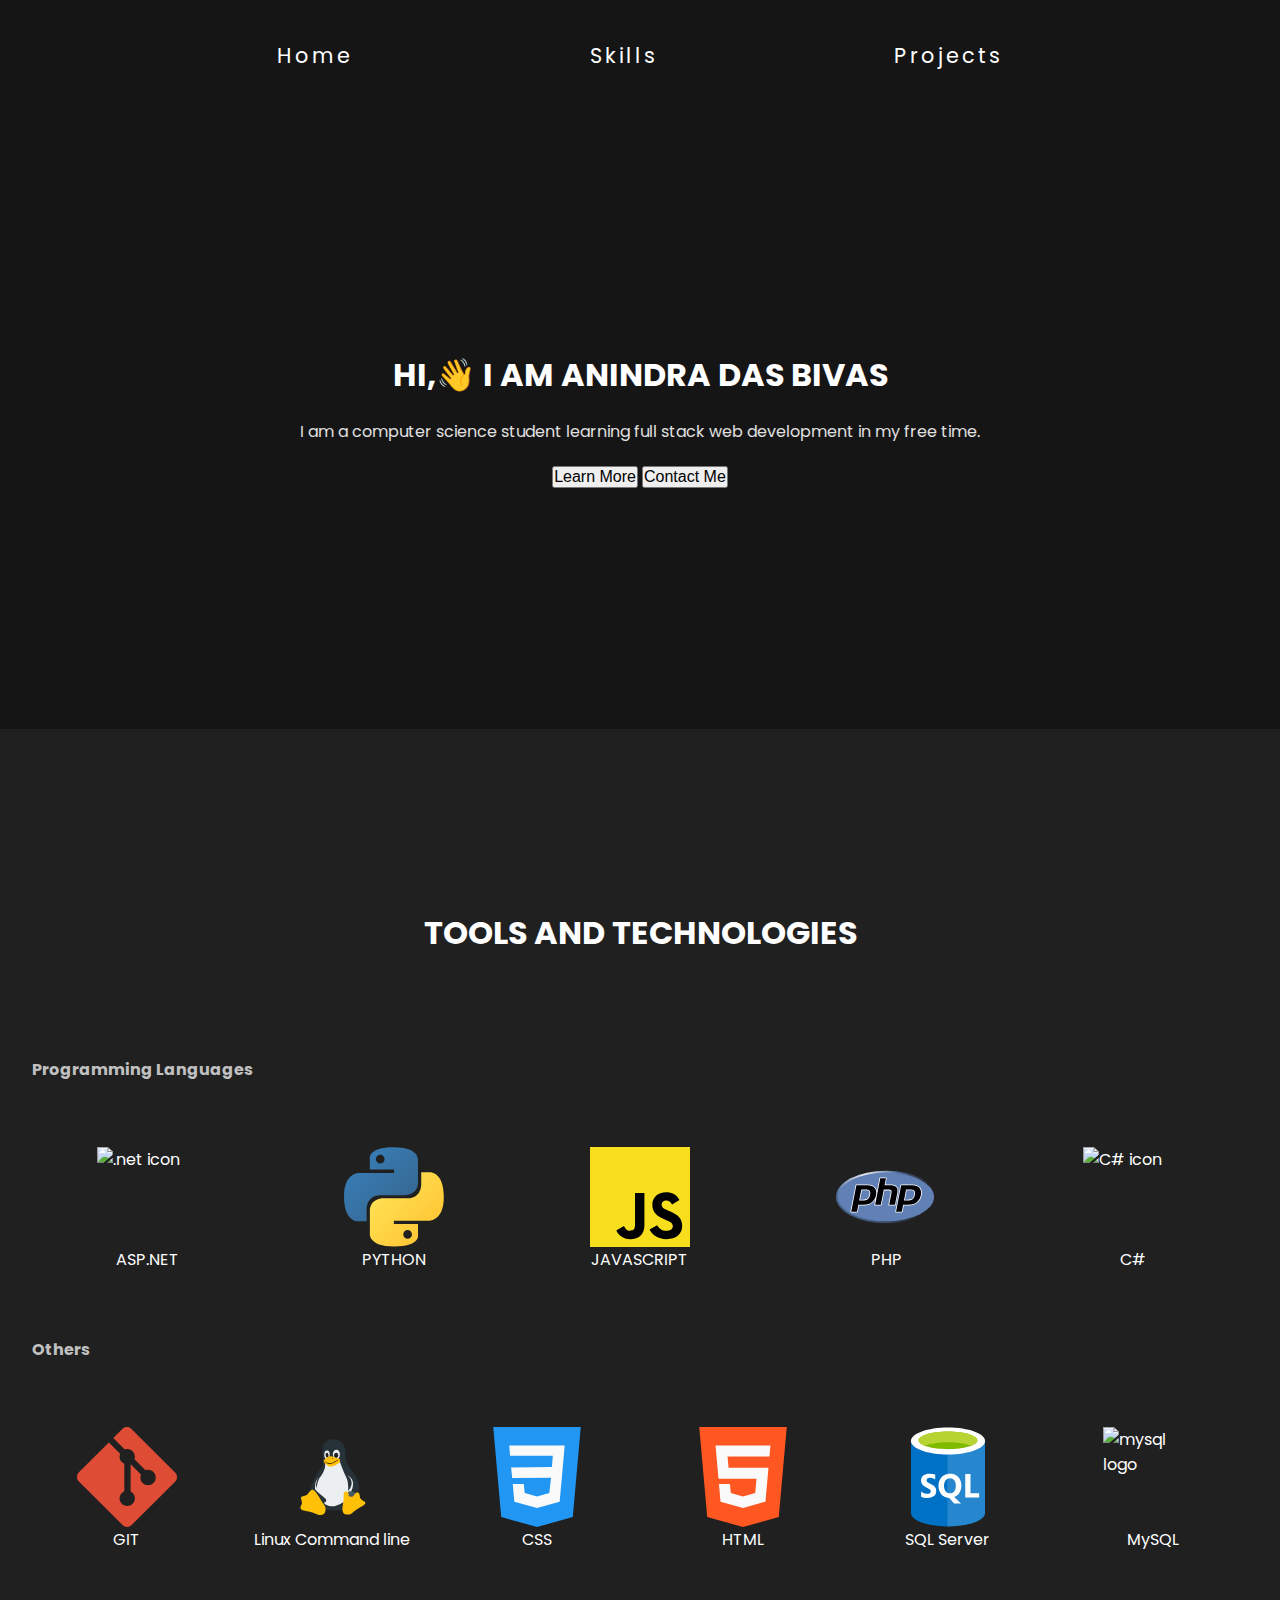
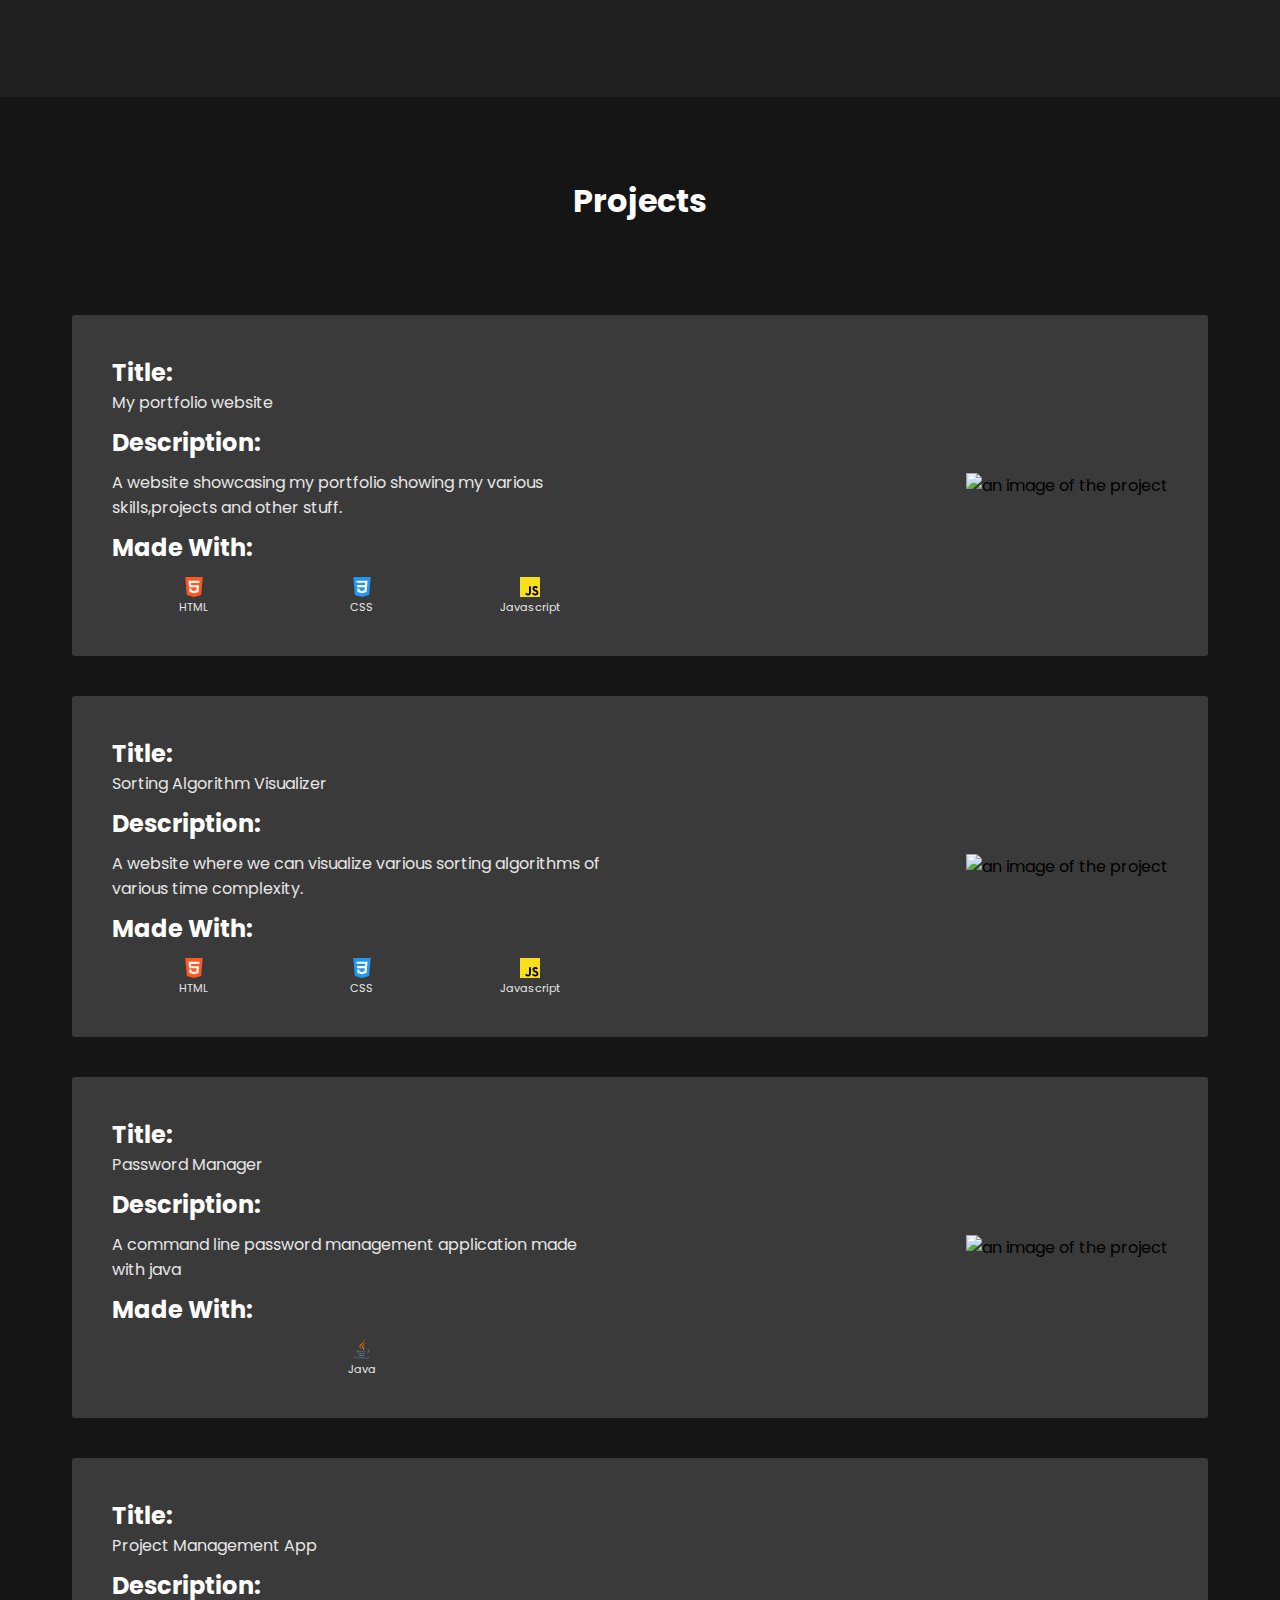
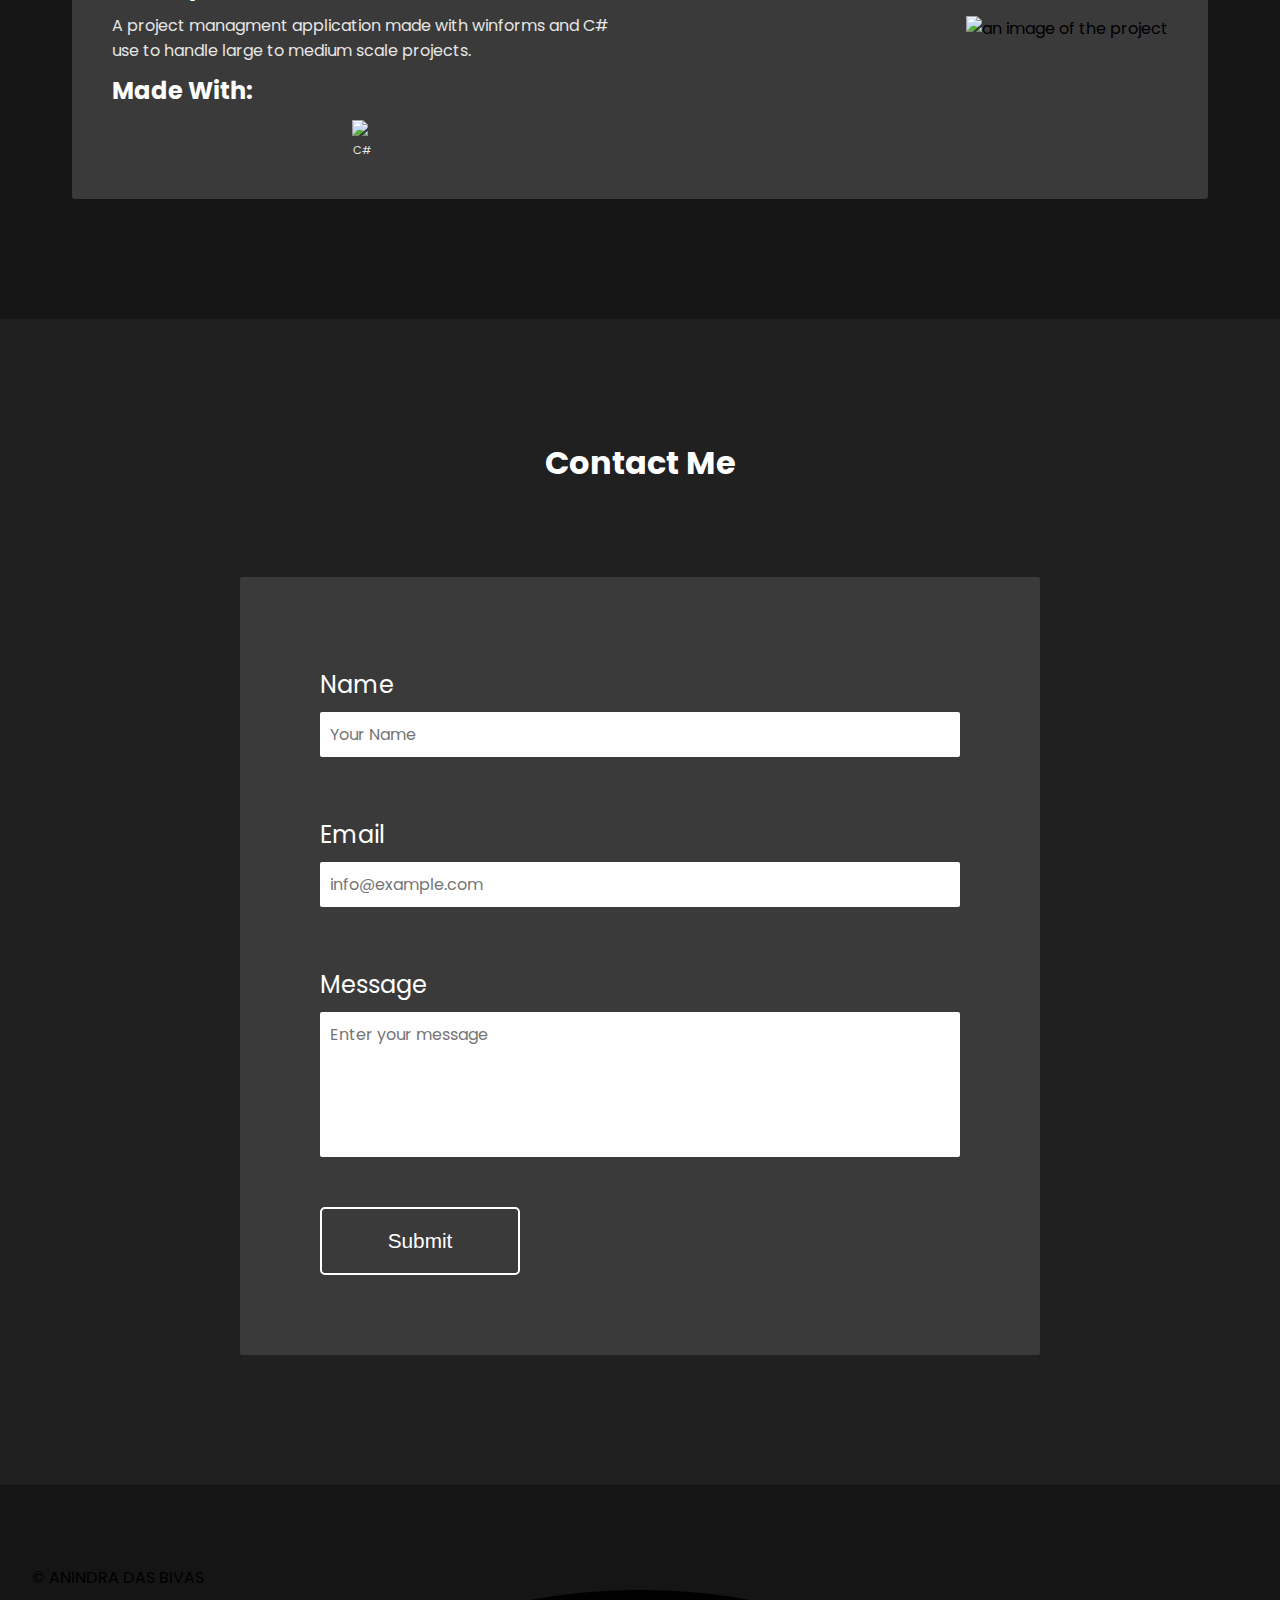
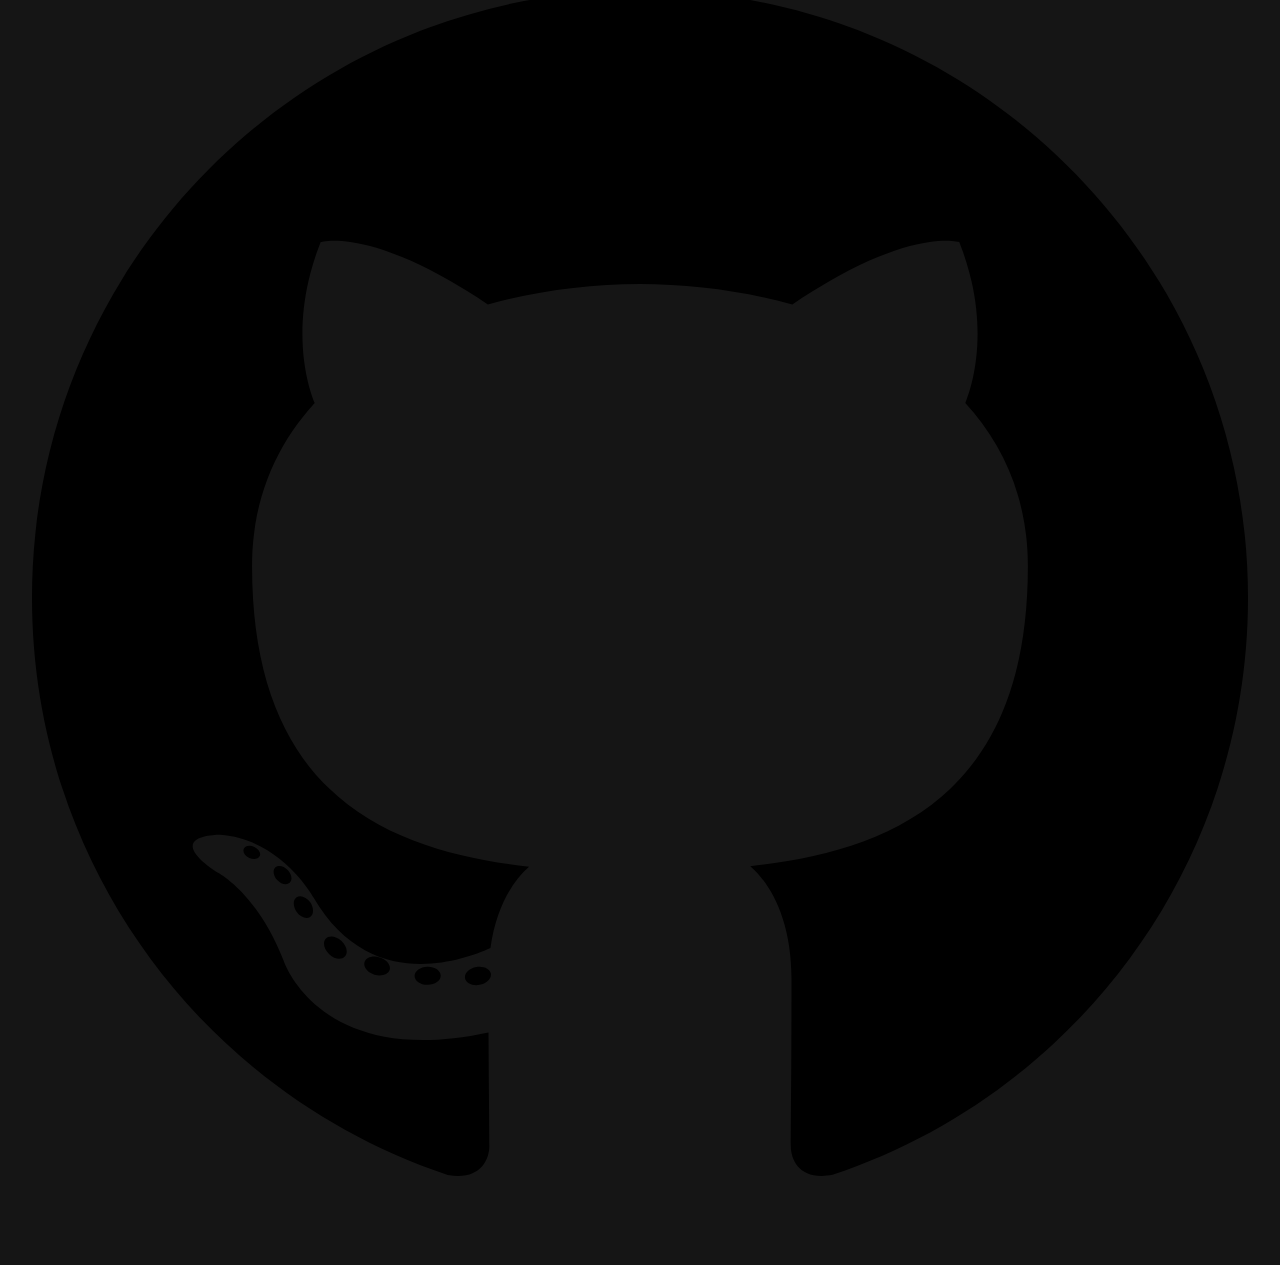
==== index.html @ 38ad8a86 "added new skills" ====
<!DOCTYPE html>
<html lang="en">
  <head>
    <meta charset="UTF-8" />
    <meta http-equiv="X-UA-Compatible" content="IE=edge" />
    <meta name="viewport" content="width=device-width, initial-scale=1.0" />
    <title>Anindra Das Bivas</title>
    <link rel="icon" href="icons/favicon.ico" />
    <link rel="stylesheet" href="styles/styles.css" />
    <link rel="stylesheet" href="styles/skills-styling.css" />
    <link rel="stylesheet" href="styles/project-styling.css" />
    <link rel="stylesheet" href="styles/responsive-nav-design.css" />
    <link rel="stylesheet" href="styles/home-styling.css" />
    <link rel="stylesheet" href="styles/contacts-styling.css" />
    <link rel="stylesheet" href="styles/copyright-styling.css" />
    <link
      rel="stylesheet"
      href="https://cdnjs.cloudflare.com/ajax/libs/font-awesome/5.15.3/css/all.min.css"
      integrity="sha512-iBBXm8fW90+nuLcSKlbmrPcLa0OT92xO1BIsZ+ywDWZCvqsWgccV3gFoRBv0z+8dLJgyAHIhR35VZc2oM/gI1w=="
      crossorigin="anonymous"
    />
  </head>
  <body>
    <div class="navbar">
      <div class="burger">
        <div class="bar"></div>
        <div class="bar"></div>
        <div class="bar"></div>
      </div>
      <nav>
        <ul class="nav-links">
          <li><a class="item" id="home-nav">Home</a></li>
          <li><a class="item" id="skills-nav">Skills</a></li>
          <li><a class="item" id="projects-nav">Projects</a></li>

          <div class="cross-btn">
            <svg
              version="1.1"
              id="cross-11"
              xmlns="http://www.w3.org/2000/svg"
              width="11px"
              height="11px"
              viewBox="0 0 11 11"
            >
              <path
                d="M2.2,1.19l3.3,3.3L8.8,1.2C8.9314,1.0663,9.1127,0.9938,9.3,1C9.6761,1.0243,9.9757,1.3239,10,1.7&#xA;&#x9;c0.0018,0.1806-0.0705,0.3541-0.2,0.48L6.49,5.5L9.8,8.82C9.9295,8.9459,10.0018,9.1194,10,9.3C9.9757,9.6761,9.6761,9.9757,9.3,10&#xA;&#x9;c-0.1873,0.0062-0.3686-0.0663-0.5-0.2L5.5,6.51L2.21,9.8c-0.1314,0.1337-0.3127,0.2062-0.5,0.2C1.3265,9.98,1.02,9.6735,1,9.29&#xA;&#x9;C0.9982,9.1094,1.0705,8.9359,1.2,8.81L4.51,5.5L1.19,2.18C1.0641,2.0524,0.9955,1.8792,1,1.7C1.0243,1.3239,1.3239,1.0243,1.7,1&#xA;&#x9;C1.8858,0.9912,2.0669,1.06,2.2,1.19z"
              />
            </svg>
          </div>
        </ul>
      </nav>
    </div>
    <section class="home" id="home-section">
      <div class="container">
        <h2 class="title">HI,👋 I AM ANINDRA DAS BIVAS</h2>
        <p class="description">
          I am a computer science student learning full stack web development in
          my free time.
        </p>
        <div class="btn-container">
          <button type="button" class="learn-more">Learn More</button>
          <button type="button" class="contact-me">Contact Me</button>
        </div>
      </div>
    </section>
    <section class="skills" id="skills-section">
      <h1>Tools and technologies</h1>
      <h3>Programming Languages</h3>
      <div class="prog-lang-container">
        <a
          href="https://docs.microsoft.com/en-us/aspnet/core/?view=aspnetcore-6.0"
          target="_blank"
          class=".net"
        >
          <img
            src="https://seeklogo.com/images/M/microsoft-net-framework-logo-B9BA1A3DA1-seeklogo.com.png"
            alt=".net icon"
          />
          <p>ASP.NET</p>
        </a>
        <a href="https://www.python.org" target="_blank" class="python">
          <img src="icons/python.svg" alt="python icon" />
          <p>PYTHON</p>
        </a>
        <a href="https://www.javascript.com" target="_blank" class="javascript">
          <img src="icons/javascript.svg" alt="javascript icon" />
          <p>JAVASCRIPT</p>
        </a>
        <a href="https://www.php.net/manual/en/" target="_blank" class="PHP">
          <img src="icons/php.svg" alt="php icon" />
          <p>PHP</p>
        </a>
        <a
          href="https://docs.microsoft.com/en-us/dotnet/csharp/"
          target="_blank"
          class="C#"
        >
          <img src="icons/C-Sharp.svg" alt="C# icon" />
          <p>C#</p>
        </a>
      </div>
      <h3>Others</h3>
      <div class="others-container">
        <a href="https://git-scm.com" target="_blank" class="git">
          <img src="icons/git.svg" alt="git icon" />
          <p>GIT</p>
        </a>
        <a href="https://www.linux.org" target="_blank" class="linux">
          <img src="icons/linux.svg" alt="linux icon" />
          <p>Linux Command line</p>
        </a>
        <a
          href="https://developer.mozilla.org/en-US/docs/Web/CSS"
          target="_blank"
          class="css"
        >
          <img src="icons/css.svg" alt="css icon" />
          <p>CSS</p>
        </a>
        <a
          href="https://developer.mozilla.org/en-US/docs/Learn/Getting_started_with_the_web/HTML_basics"
          target="_blank"
          class="html"
        >
          <img src="icons/html.svg" alt="html icon" />
          <p>HTML</p>
        </a>
        <a href="http://www.microsoft.com/en-us/sql-server/sql-server-2016">
          <img src="icons/sql-database-generic.svg" alt="html icon" />
          <p>SQL Server</p>
        </a>
        <a href="https://www.mysql.com" target="_blank">
          <img
            src="https://seeklogo.com/images/M/MySQL-logo-F6FF285A58-seeklogo.com.png"
            alt="mysql logo"
          />
          <p>MySQL</p>
        </a>
      </div>
    </section>

    <section class="projects" id="projects-section">
      <h1 class="title">Projects</h1>
      <div class="project-container" id="web-portfolio">
        <div class="description-col">
          <div class="title">
            <p>Title:</p>
            <a href="#">My portfolio website </a>
          </div>
          <div class="description">
            <p class="heading">Description:</p>
            <p>
              A website showcasing my portfolio showing my various
              skills,projects and other stuff.
            </p>
          </div>
          <div class="made-with">
            <p class="heading">Made With:</p>
            <div class="items-container">
              <div class="item">
                <img src="icons/html.svg" alt="html icon" />

                <p>HTML</p>
              </div>
              <div class="item">
                <img src="icons/css.svg" alt="css icon" />

                <p>CSS</p>
              </div>
              <div class="item">
                <img src="icons/javascript.svg" alt="javascript icon" />

                <p>Javascript</p>
              </div>
            </div>
          </div>
        </div>
        <div class="img-col">
          <img
            src="images/portfolio-website-home.jpg"
            alt="an image of the project"
          />
        </div>
      </div>
      <div class="project-container" id="sorting-algo-visualizer">
        <div class="description-col">
          <div class="title">
            <p>Title:</p>
            <a href="#">Sorting Algorithm Visualizer </a>
          </div>
          <div class="description">
            <p class="heading">Description:</p>
            <p>
              A website where we can visualize various sorting algorithms of
              various time complexity.
            </p>
          </div>
          <div class="made-with">
            <p class="heading">Made With:</p>
            <div class="items-container">
              <div class="item">
                <img src="icons/html.svg" alt="html icon" />

                <p>HTML</p>
              </div>
              <div class="item">
                <img src="icons/css.svg" alt="css icon" />

                <p>CSS</p>
              </div>
              <div class="item">
                <img src="icons/javascript.svg" alt="javascript icon" />

                <p>Javascript</p>
              </div>
            </div>
          </div>
        </div>
        <div class="img-col">
          <img
            src="images/sorting-visualizer.jpg"
            alt="an image of the project"
          />
        </div>
      </div>
      <div class="project-container" id="Password-Manager">
        <div class="description-col">
          <div class="title">
            <p>Title:</p>
            <a href="#">Password Manager </a>
          </div>
          <div class="description">
            <p class="heading">Description:</p>
            <p>A command line password management application made with java</p>
          </div>
          <div class="made-with">
            <p class="heading">Made With:</p>
            <div class="items-container">
              <div class="item">
                <img src="icons/java.svg" alt="java icon" />
                <p>Java</p>
              </div>
            </div>
          </div>
        </div>
        <div class="img-col">
          <img
            src="images/password-managers-img.jpg"
            alt="an image of the project"
          />
        </div>
      </div>
      <div class="project-container" id="Project-Management-App">
        <div class="description-col">
          <div class="title">
            <p>Title:</p>
            <a href="#">Project Management App </a>
          </div>
          <div class="description">
            <p class="heading">Description:</p>
            <p>
              A project managment application made with winforms and C# use to
              handle large to medium scale projects.
            </p>
          </div>
          <div class="made-with">
            <p class="heading">Made With:</p>
            <div class="items-container">
              <div class="item">
                <img src="icons/C-Sharp.svg" alt="C# icon" />
                <p>C#</p>
              </div>
            </div>
          </div>
        </div>
        <div class="img-col">
          <img
            src="images/project-management-app.jpg"
            alt="an image of the project"
          />
        </div>
      </div>
    </section>
    <section class="contacts" id="contacts-section">
      <h1 class="title">Contact Me</h1>
      <div class="form-container">
        <form>
          <div class="name-container">
            <label for="name">Name</label>
            <input
              type="text"
              id="user-name"
              name="name"
              placeholder="Your Name"
            />
            <small class="err-text"></small>
          </div>
          <input
            type="hidden"
            name="_next"
            value="https://anindra123.github.io/portfolio/pages/thankyou.html"
          />
          <div class="email-container">
            <label for="email">Email</label>
            <input
              type="text"
              id="user-email"
              name="email"
              placeholder="info@example.com"
            />
            <small class="err-text"></small>
          </div>
          <div class="message-container">
            <label for="message">Message</label>
            <textarea
              rows="5"
              id="message-box"
              name="message"
              placeholder="Enter your message"
            ></textarea>
            <small class="err-text"></small>
          </div>
          <div>
            <button class="submit-button" type="submit">Submit</button>
          </div>
        </form>
      </div>
    </section>
    <section class="copyright">
      <div class="container">
        <p>&#169; ANINDRA DAS BIVAS</p>
        <a href="https://github.com/Anindra123">
          <svg
            viewBox="0 0 256 250"
            version="1.1"
            xmlns="http://www.w3.org/2000/svg"
            xmlns:xlink="http://www.w3.org/1999/xlink"
            preserveAspectRatio="xMidYMid"
          >
            <g>
              <path
                d="M128.00106,0 C57.3172926,0 0,57.3066942 0,128.00106 C0,184.555281 36.6761997,232.535542 87.534937,249.460899 C93.9320223,250.645779 96.280588,246.684165 96.280588,243.303333 C96.280588,240.251045 96.1618878,230.167899 96.106777,219.472176 C60.4967585,227.215235 52.9826207,204.369712 52.9826207,204.369712 C47.1599584,189.574598 38.770408,185.640538 38.770408,185.640538 C27.1568785,177.696113 39.6458206,177.859325 39.6458206,177.859325 C52.4993419,178.762293 59.267365,191.04987 59.267365,191.04987 C70.6837675,210.618423 89.2115753,204.961093 96.5158685,201.690482 C97.6647155,193.417512 100.981959,187.77078 104.642583,184.574357 C76.211799,181.33766 46.324819,170.362144 46.324819,121.315702 C46.324819,107.340889 51.3250588,95.9223682 59.5132437,86.9583937 C58.1842268,83.7344152 53.8029229,70.715562 60.7532354,53.0843636 C60.7532354,53.0843636 71.5019501,49.6441813 95.9626412,66.2049595 C106.172967,63.368876 117.123047,61.9465949 128.00106,61.8978432 C138.879073,61.9465949 149.837632,63.368876 160.067033,66.2049595 C184.49805,49.6441813 195.231926,53.0843636 195.231926,53.0843636 C202.199197,70.715562 197.815773,83.7344152 196.486756,86.9583937 C204.694018,95.9223682 209.660343,107.340889 209.660343,121.315702 C209.660343,170.478725 179.716133,181.303747 151.213281,184.472614 C155.80443,188.444828 159.895342,196.234518 159.895342,208.176593 C159.895342,225.303317 159.746968,239.087361 159.746968,243.303333 C159.746968,246.709601 162.05102,250.70089 168.53925,249.443941 C219.370432,232.499507 256,184.536204 256,128.00106 C256,57.3066942 198.691187,0 128.00106,0 Z M47.9405593,182.340212 C47.6586465,182.976105 46.6581745,183.166873 45.7467277,182.730227 C44.8183235,182.312656 44.2968914,181.445722 44.5978808,180.80771 C44.8734344,180.152739 45.876026,179.97045 46.8023103,180.409216 C47.7328342,180.826786 48.2627451,181.702199 47.9405593,182.340212 Z M54.2367892,187.958254 C53.6263318,188.524199 52.4329723,188.261363 51.6232682,187.366874 C50.7860088,186.474504 50.6291553,185.281144 51.2480912,184.70672 C51.8776254,184.140775 53.0349512,184.405731 53.8743302,185.298101 C54.7115892,186.201069 54.8748019,187.38595 54.2367892,187.958254 Z M58.5562413,195.146347 C57.7719732,195.691096 56.4895886,195.180261 55.6968417,194.042013 C54.9125733,192.903764 54.9125733,191.538713 55.713799,190.991845 C56.5086651,190.444977 57.7719732,190.936735 58.5753181,192.066505 C59.3574669,193.22383 59.3574669,194.58888 58.5562413,195.146347 Z M65.8613592,203.471174 C65.1597571,204.244846 63.6654083,204.03712 62.5716717,202.981538 C61.4524999,201.94927 61.1409122,200.484596 61.8446341,199.710926 C62.5547146,198.935137 64.0575422,199.15346 65.1597571,200.200564 C66.2704506,201.230712 66.6095936,202.705984 65.8613592,203.471174 Z M75.3025151,206.281542 C74.9930474,207.284134 73.553809,207.739857 72.1039724,207.313809 C70.6562556,206.875043 69.7087748,205.700761 70.0012857,204.687571 C70.302275,203.678621 71.7478721,203.20382 73.2083069,203.659543 C74.6539041,204.09619 75.6035048,205.261994 75.3025151,206.281542 Z M86.046947,207.473627 C86.0829806,208.529209 84.8535871,209.404622 83.3316829,209.4237 C81.8013,209.457614 80.563428,208.603398 80.5464708,207.564772 C80.5464708,206.498591 81.7483088,205.631657 83.2786917,205.606221 C84.8005962,205.576546 86.046947,206.424403 86.046947,207.473627 Z M96.6021471,207.069023 C96.7844366,208.099171 95.7267341,209.156872 94.215428,209.438785 C92.7295577,209.710099 91.3539086,209.074206 91.1652603,208.052538 C90.9808515,206.996955 92.0576306,205.939253 93.5413813,205.66582 C95.054807,205.402984 96.4092596,206.021919 96.6021471,207.069023 Z"
              ></path>
            </g>
          </svg>
        </a>
      </div>
    </section>
    <script src="script/navigation.js"></script>
    <script src="script/button.js"></script>
    <script src="script/contact.js"></script>
    <script src="script/project.js"></script>
  </body>
</html>
---- styles/styles.css ----
@import url("https://fonts.googleapis.com/css2?family=Poppins:wght@400;700&display=swap");
* {
  box-sizing: border-box;
  margin: 0;
  padding: 0;
  font-size: 16px;
}
html,
body {
  max-width: 100%;
  overflow-x: hidden;
}
body {
  font-family: "Poppins", sans-serif;
  background-color: #151515;
  position: relative;
}
html {
  scroll-behavior: smooth;
}

ul {
  list-style-type: none;
}

section {
  padding: 5em 2em;
}
---- styles/skills-styling.css ----
.skills {
  background-color: #202020;
}
.skills h1 {
  font-size: 2rem;
  text-transform: uppercase;
  color: white;
  margin: 50px;
  padding: 50px;
  text-align: center;
}

.skills h3 {
  font-size: 1rem;
  color: rgb(192, 192, 192);
  margin-bottom: 50px;
}

.prog-lang-container,
.others-container {
  display: grid;
  gap: 1em;
  grid-template-columns: repeat(auto-fit, minmax(80px, 1fr));
  padding-bottom: 50px;
}

.prog-lang-container a {
  display: flex;
  flex-direction: column;
  align-items: center;
  padding: 15px;
  transition: all 0.3s ease-in-out;
  text-decoration: none;
  color: white;
}

.prog-lang-container a img {
  width: 100px;
  height: 100px;
}

.others-container a {
  display: flex;
  flex-direction: column;
  align-items: center;
  padding: 15px;
  transition: 0.3s;
  text-decoration: none;
  color: white;
}

.others-container a img {
  width: 100px;
  height: 100px;
}

@media screen and (min-width: 600px) {
  .prog-lang-container a:hover {
    background-color: #3a3a3a;
    filter: drop-shadow(5px 5px 2px black);
  }

  .others-container a:hover {
    background-color: #3a3a3a;

    filter: drop-shadow(5px 5px 2px black);
  }
}

@media screen and (max-width: 700px) {
  .prog-lang-container a img {
    width: 30px;
    height: 30px;
  }

  .others-container a img {
    width: 30px;
    height: 30px;
  }
  .prog-lang-container a p {
    font-size: 0.7rem;
  }
  .others-container a p {
    font-size: 0.7rem;
  }
  .prog-lang-container a {
    background-color: #000000;
    border-radius: 0.5em;
  }
  .others-container a {
    background-color: #000000;
    border-radius: 0.5em;
  }
  .prog-lang-container a:active {
    background-color: #3a3a3a;
  }

  .others-container a:active {
    background-color: #3a3a3a;
  }
}
---- styles/project-styling.css ----
.projects h1 {
  color: white;
  font-size: 2rem;
  padding: 0 0 50px 0;
  text-align: center;
}
.project-container {
  background-color: #3a3a3a;
  border-radius: 0.2em;
  transition: all 0.3s ease;
  display: flex;
  align-items: center;
  justify-content: space-between;
  padding: 40px;
  margin: 40px;
  cursor: pointer;
}
.project-container:active {
  background-color: #202020;
}

.project-container img {
  width: 500px;
  max-width: 800px;
  height: auto;
  transition: transform 0.3s ease;
}

.project-container .description-col .title p {
  font-weight: bold;
  color: white;
  font-size: 1.5rem;
}

.project-container .description-col .title a {
  color: rgb(230, 230, 230);
  text-decoration: none;
  font-size: 1rem;
}
.project-container .description-col .description .heading {
  font-weight: bold;
  color: white;
  font-size: 1.5rem;
  padding: 10px 0px 10px 0px;
}

.project-container .description-col .description p {
  color: rgb(230, 230, 230);
  font-size: 1rem;
  max-width: 500px;
}
.project-container .made-with .heading {
  font-weight: bold;
  color: white;
  font-size: 1.5rem;
  padding: 10px 0px 10px 0px;
}
.project-container .made-with .items-container {
  display: grid;
  gap: 5px;
  grid-template-columns: repeat(auto-fit, minmax(80px, 1fr));
}
.project-container .made-with .items-container .item {
  display: flex;
  flex-direction: column;
  align-items: center;
}
.project-container .made-with .items-container img {
  width: 20px;
  height: 20px;
  margin: 2px;
}
.project-container .made-with .items-container p {
  color: rgb(230, 230, 230);
  font-size: 0.7rem;
}
.project-container:hover {
  filter: drop-shadow(0px 0px 10px black);
}
.project-container:hover img {
  transform: scale(1.1);
}
@media screen and (max-width: 900px) and (min-width: 700px) {
  .project-container {
    margin: 20px 0px;
    display: flex;
    flex-direction: column-reverse;
    align-items: center;
  }
  .description-col {
    width: 100%;
    margin: 20px;
    padding: 20px;
  }
}

@media screen and (max-width: 700px) {
  .project-container {
    margin: 20px 0px;
    display: flex;
    flex-direction: column-reverse;
    align-items: flex-start;
  }
  .project-container:active {
    background-color: #202020;
  }
  .project-container .img-col {
    align-self: center;
  }
  .project-container img {
    width: 300px;
  }
  .project-container:hover img {
    transform: scale(1.1);
  }

  .project-container .description-col .title p {
    font-size: 1rem;
    padding: 5px 0px 5px 0px;
  }

  .project-container .description-col .title a {
    font-size: 0.8rem;
  }
  .project-container .description-col .description .heading {
    padding: 5px 0px 5px 0px;
    font-size: 1rem;
  }
  .project-container .made-with .heading {
    font-size: 1rem;
    padding: 5px 0px 5px 0px;
  }

  .project-container .description-col .description p {
    font-size: 0.8rem;
  }
  .project-container .made-with .items-container {
    grid-template-columns: repeat(3, 1fr);
  }
}
@media (max-width: 455px) {
  .project-container img {
    width: 200px;
  }
}
---- styles/responsive-nav-design.css ----
.navbar {
  padding: 20px;
  margin: 20px;
  text-align: center;
}

.nav-links {
  display: flex;
  justify-content: space-evenly;
  align-items: center;
}
.nav-links li a {
  text-decoration: none;
  color: white;
  font-size: 1.3rem;
  letter-spacing: 3px;
  display: block;
  cursor: pointer;
}

.nav-links li .item {
  position: relative;
}

.nav-links li .item:before {
  content: "";
  position: absolute;
  width: 100%;
  height: 2px;
  bottom: 0;
  left: 0;
  background-color: #fff;
  visibility: hidden;
  transform: scaleX(0);
  transition: all 0.3s ease-in-out;
}
.cross-btn {
  display: none;
}

.burger {
  position: absolute;
  right: 30px;
  top: 40px;
  display: none;
  cursor: pointer;
}
.burger .bar {
  background-color: white;
  width: 25px;
  height: 3px;
  margin: 5px;
}

@media (min-width: 700px) {
  .nav-links li .item:hover:before {
    visibility: visible;
    transform: scaleX(1);
  }
}

@media (max-width: 700px) {
  .burger {
    display: block;
  }
  .nav-links {
    display: flex;
    flex-direction: column;
    background-color: rgb(26, 26, 26);
    position: absolute;
    right: 0px;
    top: 0px;
    height: 100vh;
    width: 50%;
    transform: translateX(100%);
    transition: transform 0.3s ease-in-out;
  }
  .cross-btn {
    display: block;
    position: absolute;
    cursor: pointer;
    top: 20px;
    left: 20px;
  }
  .cross-btn svg {
    width: 20px;
    height: 20px;
    fill: #dadada;
  }
  .cross-btn:active svg {
    fill: #fff;
  }
  .nav-links li a:active {
    text-decoration: underline;
  }
}
.nav-active {
  transform: translateX(0%);
}
---- styles/home-styling.css ----
.home .container {
  text-align: center;
  margin: 80px;
  padding: 80px;
}
.home .container .title {
  color: white;
  font-size: 2rem;
}
.home .container .description {
  color: rgb(224, 224, 224);
  text-align: center;
  font-size: 1rem;
  margin: 10px;
  padding: 10px;
}
@media screen and (max-width: 700px) {
  .home .container {
    padding: 20px;
    margin: 40px;
  }
}
---- styles/contacts-styling.css ----
.contacts {
  background-color: #202020;
  display: flex;
  flex-direction: column;
  align-items: center;
}

.contacts .title {
  font-size: 2rem;
  color: white;
  padding: 20px;
  margin: 20px;
}

.contacts .form-container {
  background-color: #3a3a3a;
  width: 800px;
  padding: 30px;
  margin: 50px;
  border-radius: 2px;
}

.contacts .form-container div {
  display: flex;
  flex-direction: column;
  margin: 50px;
  position: relative;
}

.contacts .form-container label {
  font-size: 1.5rem;
  margin: 10px 0px 10px 0px;
  color: #fff;
}

.contacts .form-container input {
  padding: 10px;
  width: 100%;
  border: none;
  border-radius: 2px;
  outline: none;

  font-family: "Poppins", sans-serif;
}
.check-box::after {
  display: inline-block;
  font-style: normal;
  font-variant: normal;
  text-rendering: auto;
  -webkit-font-smoothing: antialiased;
  font-family: "Font Awesome 5 Free";
  font-weight: 900;
  content: "\f058";
  position: absolute;
  bottom: 15px;
  right: 10px;
  color: rgb(25, 151, 109);
  visibility: visible;
}
.exclamation::after {
  display: inline-block;
  font-style: normal;
  font-variant: normal;
  text-rendering: auto;
  -webkit-font-smoothing: antialiased;
  font-family: "Font Awesome 5 Free";
  font-weight: 900;
  content: "\f06a";
  position: absolute;
  bottom: 40px;
  right: 10px;
  color: #ff3333;
  visibility: visible;
}

.contacts .form-container .err-text {
  color: #ff3333;
}

.contacts .form-container textarea {
  resize: none;
  padding: 10px;
  width: 100%;
  outline: none;
  border: none;
  border-radius: 2px;

  font-family: "Poppins", sans-serif;
}
.contacts .form-container button {
  width: 200px;
  padding: 20px 10px;
  background: none;
  border-style: solid;
  border-width: 2px;
  border-color: #fff;
  border-radius: 5px;
  font-size: 1.3rem;
  color: white;
  transition: all 0.3s ease-in-out;
}
.contacts .form-container button:hover {
  background-color: white;
  color: black;
}

@media screen and (max-width: 1000px) {
  .contacts .form-container {
    background-color: #3a3a3a;
    width: 600px;
    margin: 20px;
    padding: 20px;
    border-radius: 2px;
  }

  .contacts .form-container button {
    align-self: center;
  }
}

@media screen and (max-width: 700px) {
  .contacts {
    padding: 5em 0.7em;
  }

  .contacts .form-container {
    background-color: #202020;
    width: 100%;
    margin: 5px 0px;
    border-radius: 2px;
    padding: 2px;
  }

  .contacts .form-container button {
    align-self: center;
  }
  .contacts .form-container div {
    padding: 0px;
    margin: 30px 20px;
  }
  .contacts .form-container label {
    margin: 5px 0px 5px 0px;
  }
  .contacts .form-container button {
    font-size: 1rem;
    padding: 20px 5px;
    width: 180px;
  }
}
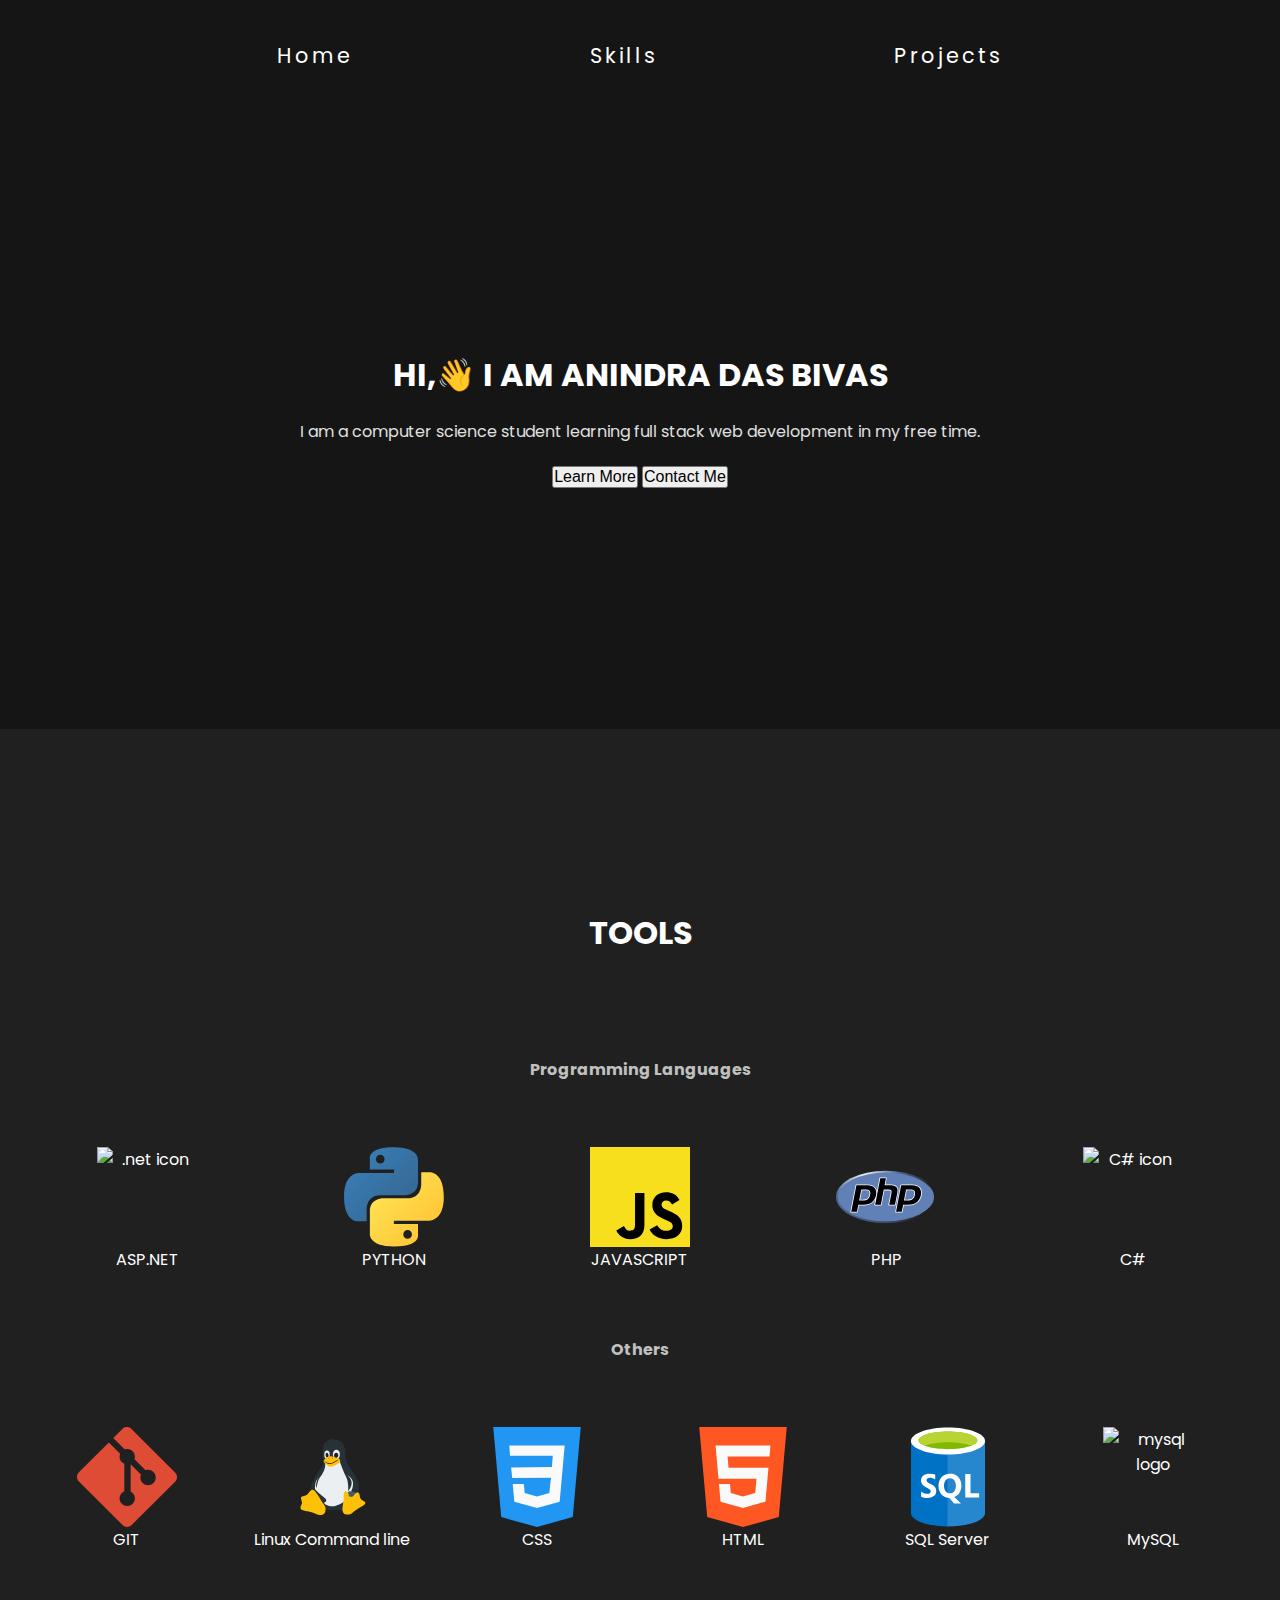
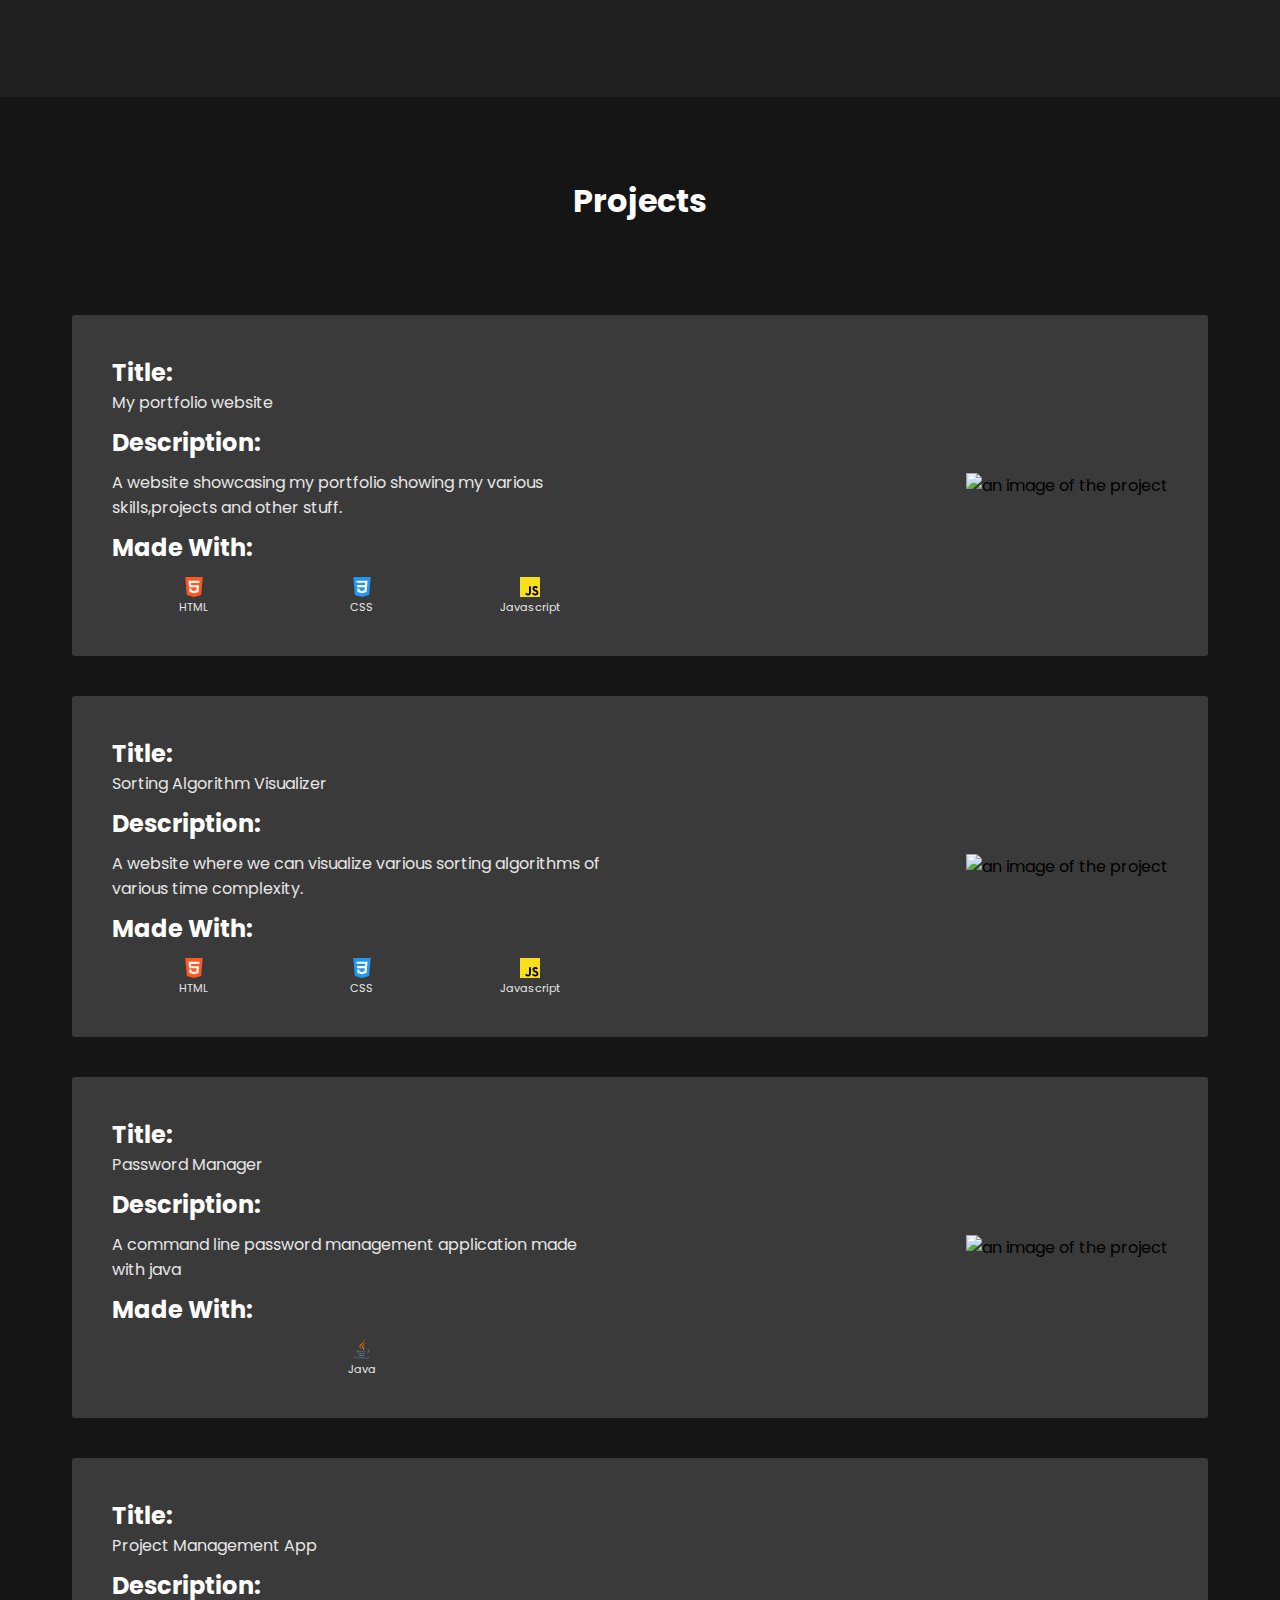
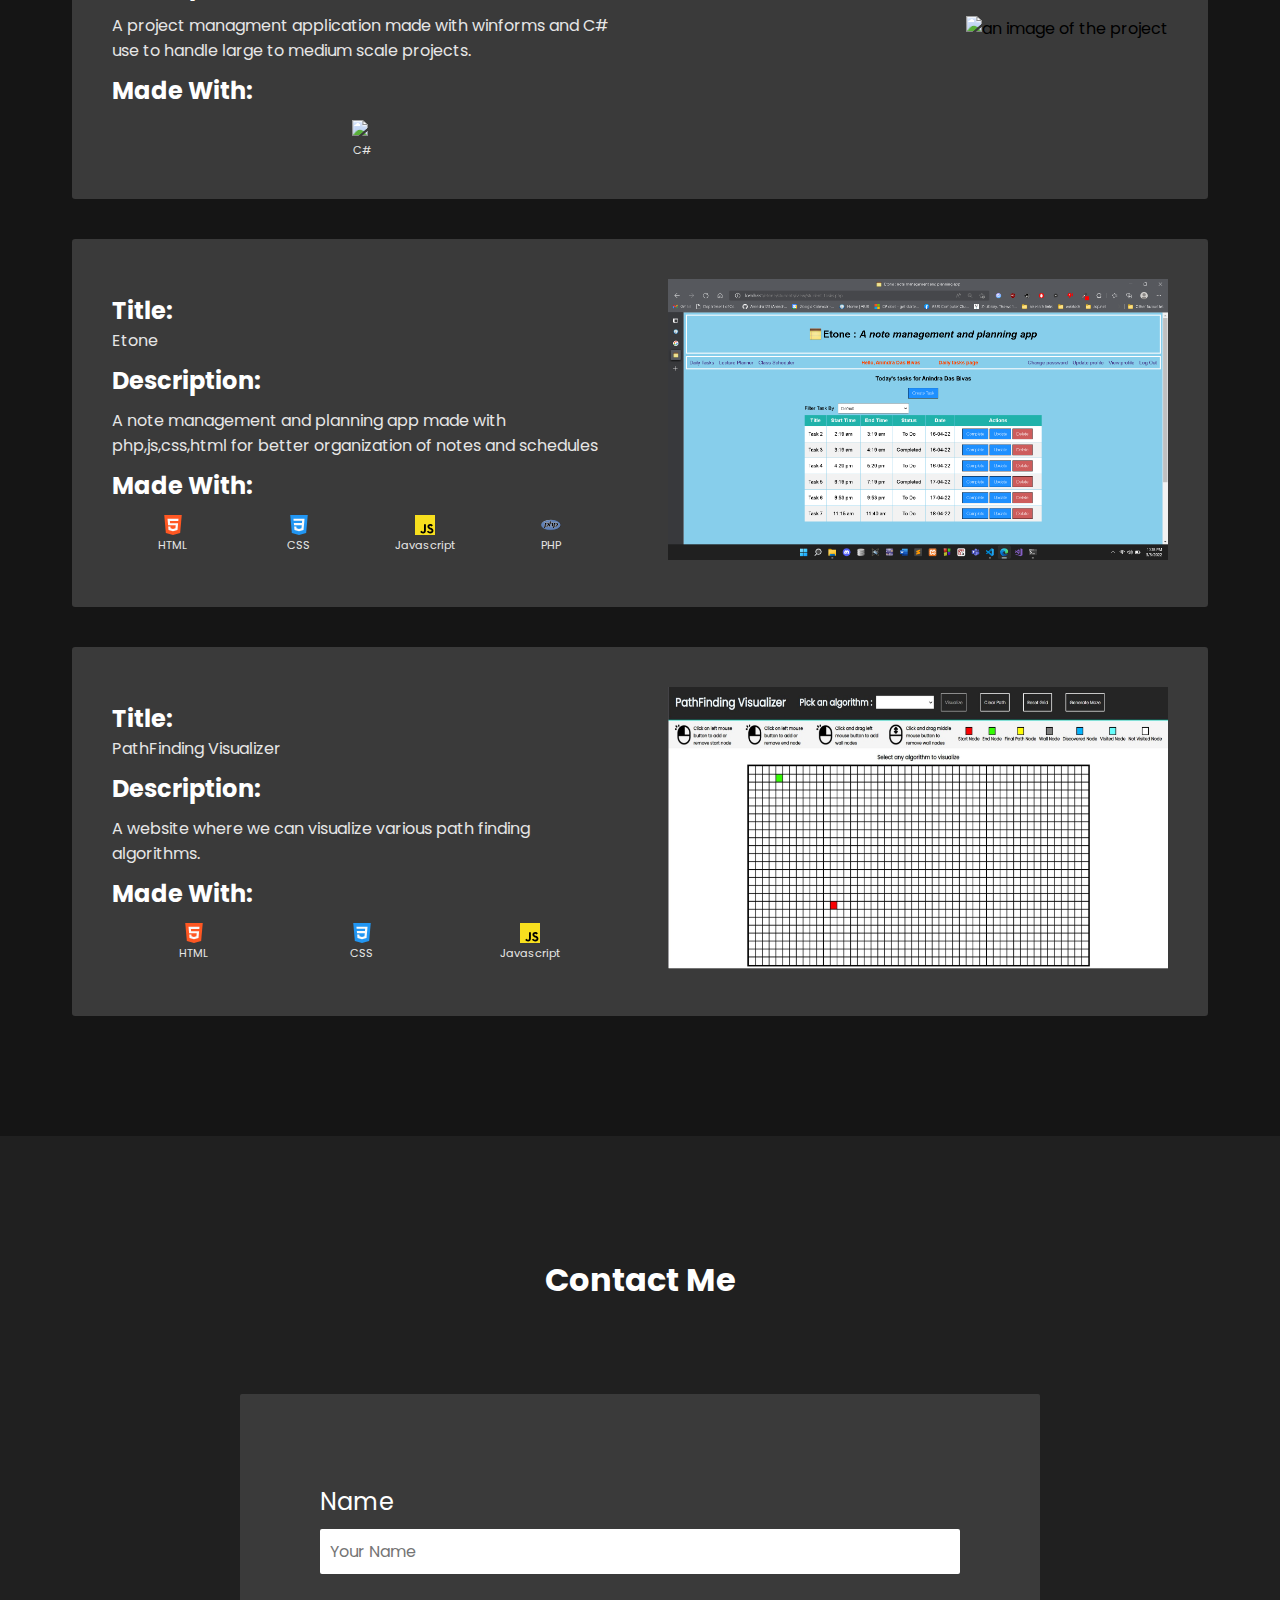
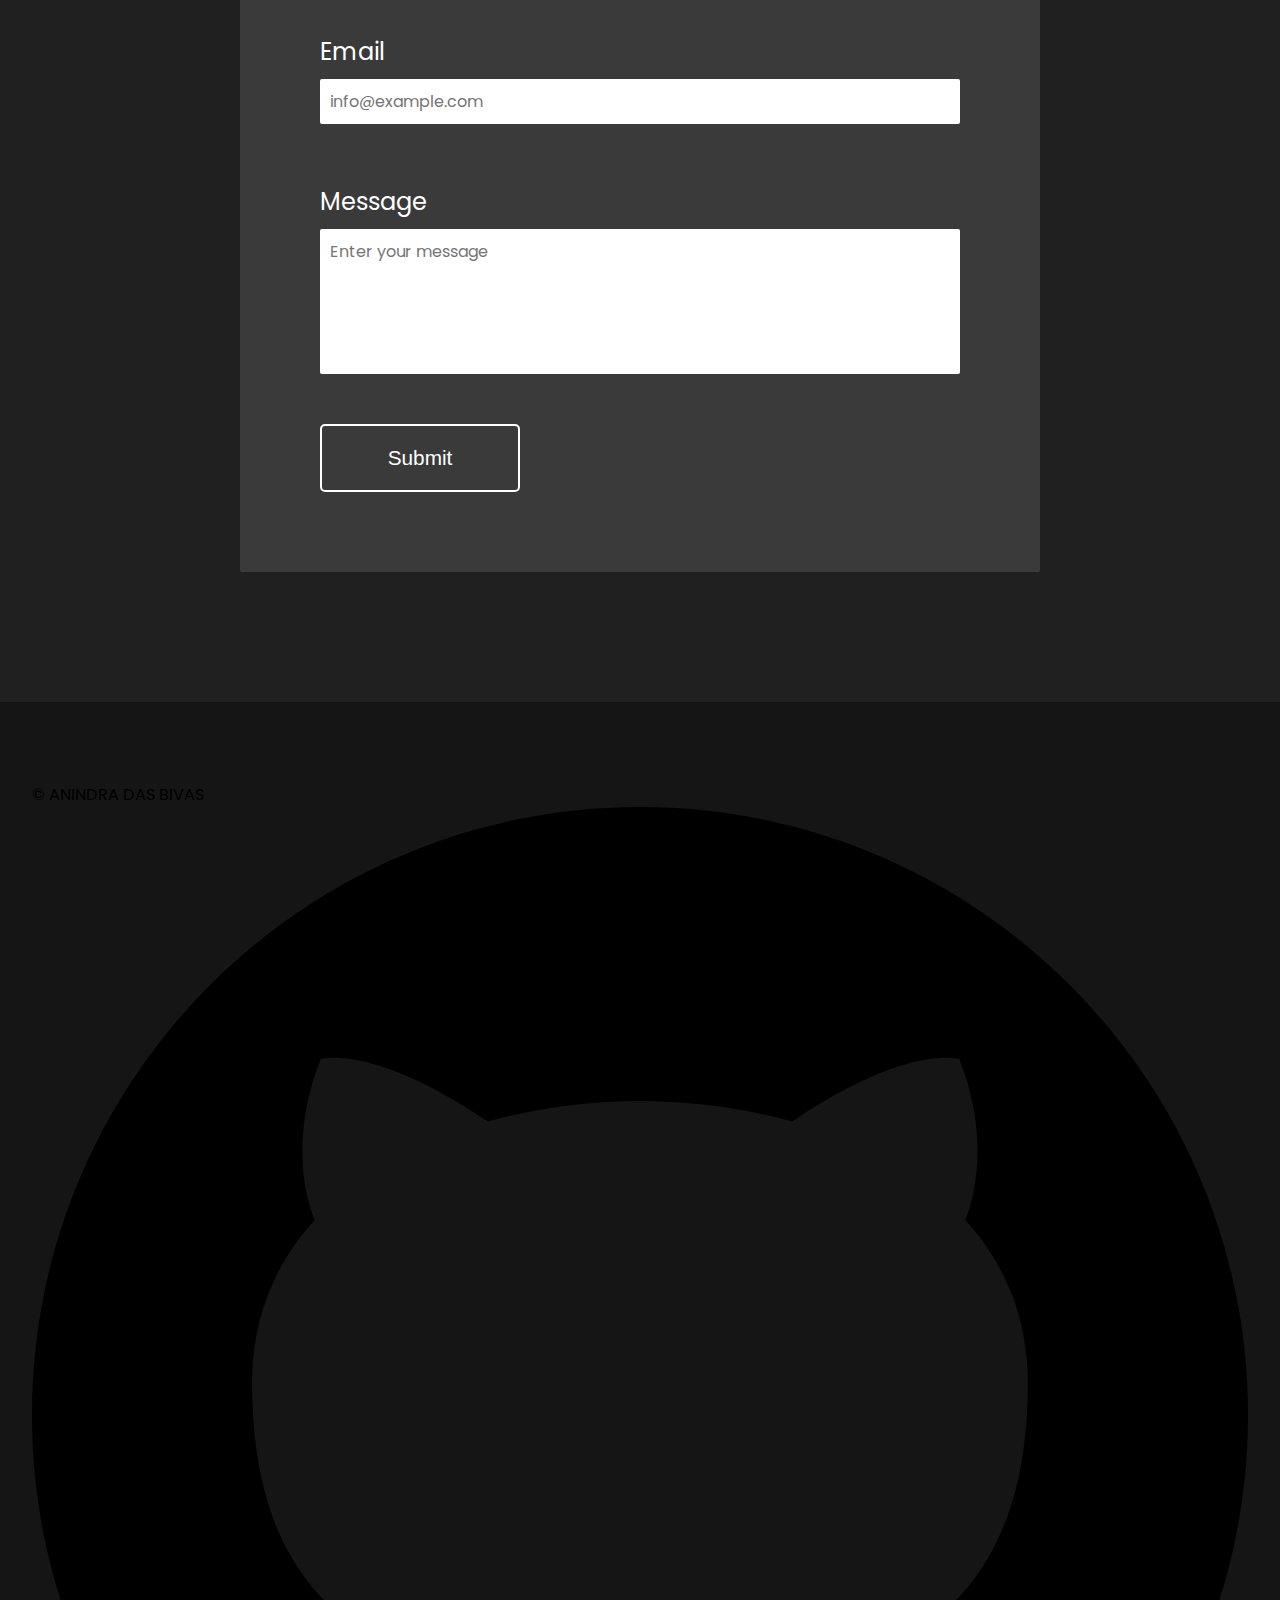
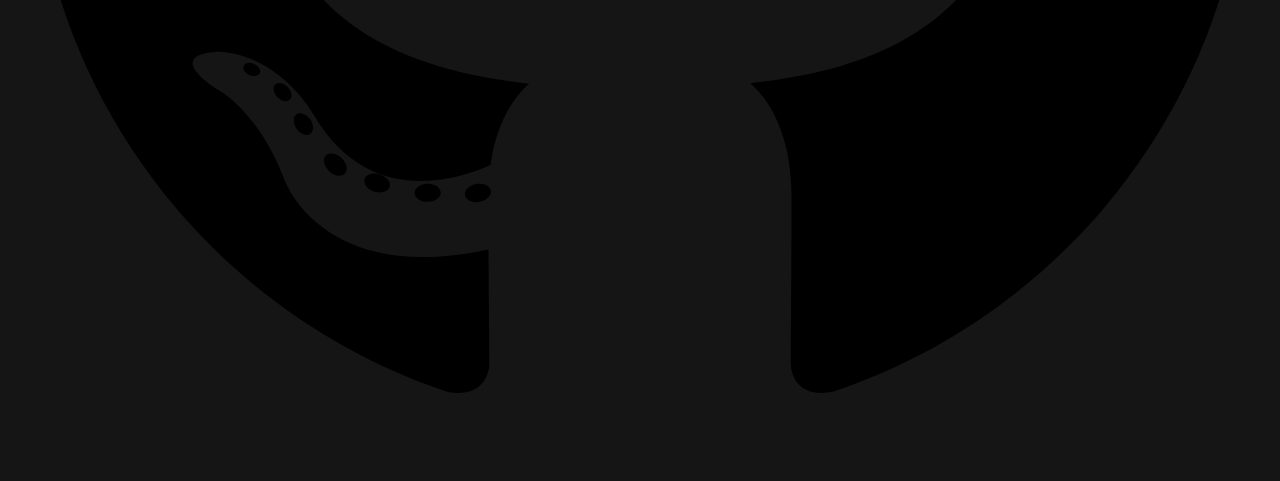
==== commit d67b6857: "some new projects added and design changes" ====
--- a/index.html
+++ b/index.html
@@ -1,9 +1,21 @@
 <!DOCTYPE html>
-<html lang="en">
+<html lang="en" prefix="og: https://ogp.me/ns#">
   <head>
     <meta charset="UTF-8" />
     <meta http-equiv="X-UA-Compatible" content="IE=edge" />
     <meta name="viewport" content="width=device-width, initial-scale=1.0" />
+    <meta property="og:title" content="Anindra Das Bivas Portfolio" />
+    <meta property="og:type" content="website" />
+    <meta property="og:url" content="https://anindra123.github.io/portfolio/" />
+    <meta property="og:image" content="images/my_img.jpg" />
+    <meta property="og:image:type" content="image/jpeg" />
+    <meta property="og:image:width" content="200" />
+    <meta property="og:image:height" content="200" />
+    <meta property="og:image:alt" content="Anindra Das Bivas Pic" />
+    <meta
+      property="og:description"
+      content="My Portfolio website showcasing my project,the tools i use etc."
+    />
     <title>Anindra Das Bivas</title>
     <link rel="icon" href="icons/favicon.ico" />
     <link rel="stylesheet" href="styles/styles.css" />
@@ -64,7 +76,7 @@
       </div>
     </section>
     <section class="skills" id="skills-section">
-      <h1>Tools and technologies</h1>
+      <h1>Tools</h1>
       <h3>Programming Languages</h3>
       <div class="prog-lang-container">
         <a
@@ -278,6 +290,83 @@
             src="images/project-management-app.jpg"
             alt="an image of the project"
           />
+        </div>
+      </div>
+      <div class="project-container" id="Etone-App">
+        <div class="description-col">
+          <div class="title">
+            <p>Title:</p>
+            <a href="#">Etone </a>
+          </div>
+          <div class="description">
+            <p class="heading">Description:</p>
+            <p>
+              A note management and planning app made with php,js,css,html for
+              better organization of notes and schedules
+            </p>
+          </div>
+          <div class="made-with">
+            <p class="heading">Made With:</p>
+            <div class="items-container">
+              <div class="item">
+                <img src="icons/html.svg" alt="html icon" />
+
+                <p>HTML</p>
+              </div>
+              <div class="item">
+                <img src="icons/css.svg" alt="css icon" />
+
+                <p>CSS</p>
+              </div>
+              <div class="item">
+                <img src="icons/javascript.svg" alt="javascript icon" />
+
+                <p>Javascript</p>
+              </div>
+              <div class="item">
+                <img src="icons/php.svg" alt="php icon" />
+
+                <p>PHP</p>
+              </div>
+            </div>
+          </div>
+        </div>
+        <div class="img-col">
+          <img src="images/system_view.png" alt="an image of the project" />
+        </div>
+      </div>
+      <div class="project-container" id="pathfinding-visualizer">
+        <div class="description-col">
+          <div class="title">
+            <p>Title:</p>
+            <a href="#">PathFinding Visualizer </a>
+          </div>
+          <div class="description">
+            <p class="heading">Description:</p>
+            <p>
+              A website where we can visualize various path finding algorithms.
+            </p>
+          </div>
+          <div class="made-with">
+            <p class="heading">Made With:</p>
+            <div class="items-container">
+              <div class="item">
+                <img src="icons/html.svg" alt="html icon" />
+                <p>HTML</p>
+              </div>
+              <div class="item">
+                <img src="icons/css.svg" alt="css icon" />
+                <p>CSS</p>
+              </div>
+              <div class="item">
+                <img src="icons/javascript.svg" alt="javascript icon" />
+                <p>Javascript</p>
+              </div>
+            </div>
+          </div>
+        </div>
+        <div class="img-col">
+          <img src="images/path_finding.jpg" alt="an image of the project" />
         </div>
       </div>
     </section>
--- a/styles/skills-styling.css
+++ b/styles/skills-styling.css
@@ -1,5 +1,7 @@
 .skills {
   background-color: #202020;
+  text-align: center;
+  overflow-wrap: break-word;
 }
 .skills h1 {
   font-size: 2rem;
@@ -7,7 +9,6 @@
   color: white;
   margin: 50px;
   padding: 50px;
-  text-align: center;
 }
 
 .skills h3 {
@@ -32,8 +33,8 @@
   transition: all 0.3s ease-in-out;
   text-decoration: none;
   color: white;
+  text-align: center;
 }
-
 .prog-lang-container a img {
   width: 100px;
   height: 100px;
@@ -47,6 +48,7 @@
   transition: 0.3s;
   text-decoration: none;
   color: white;
+  text-align: center;
 }
 
 .others-container a img {
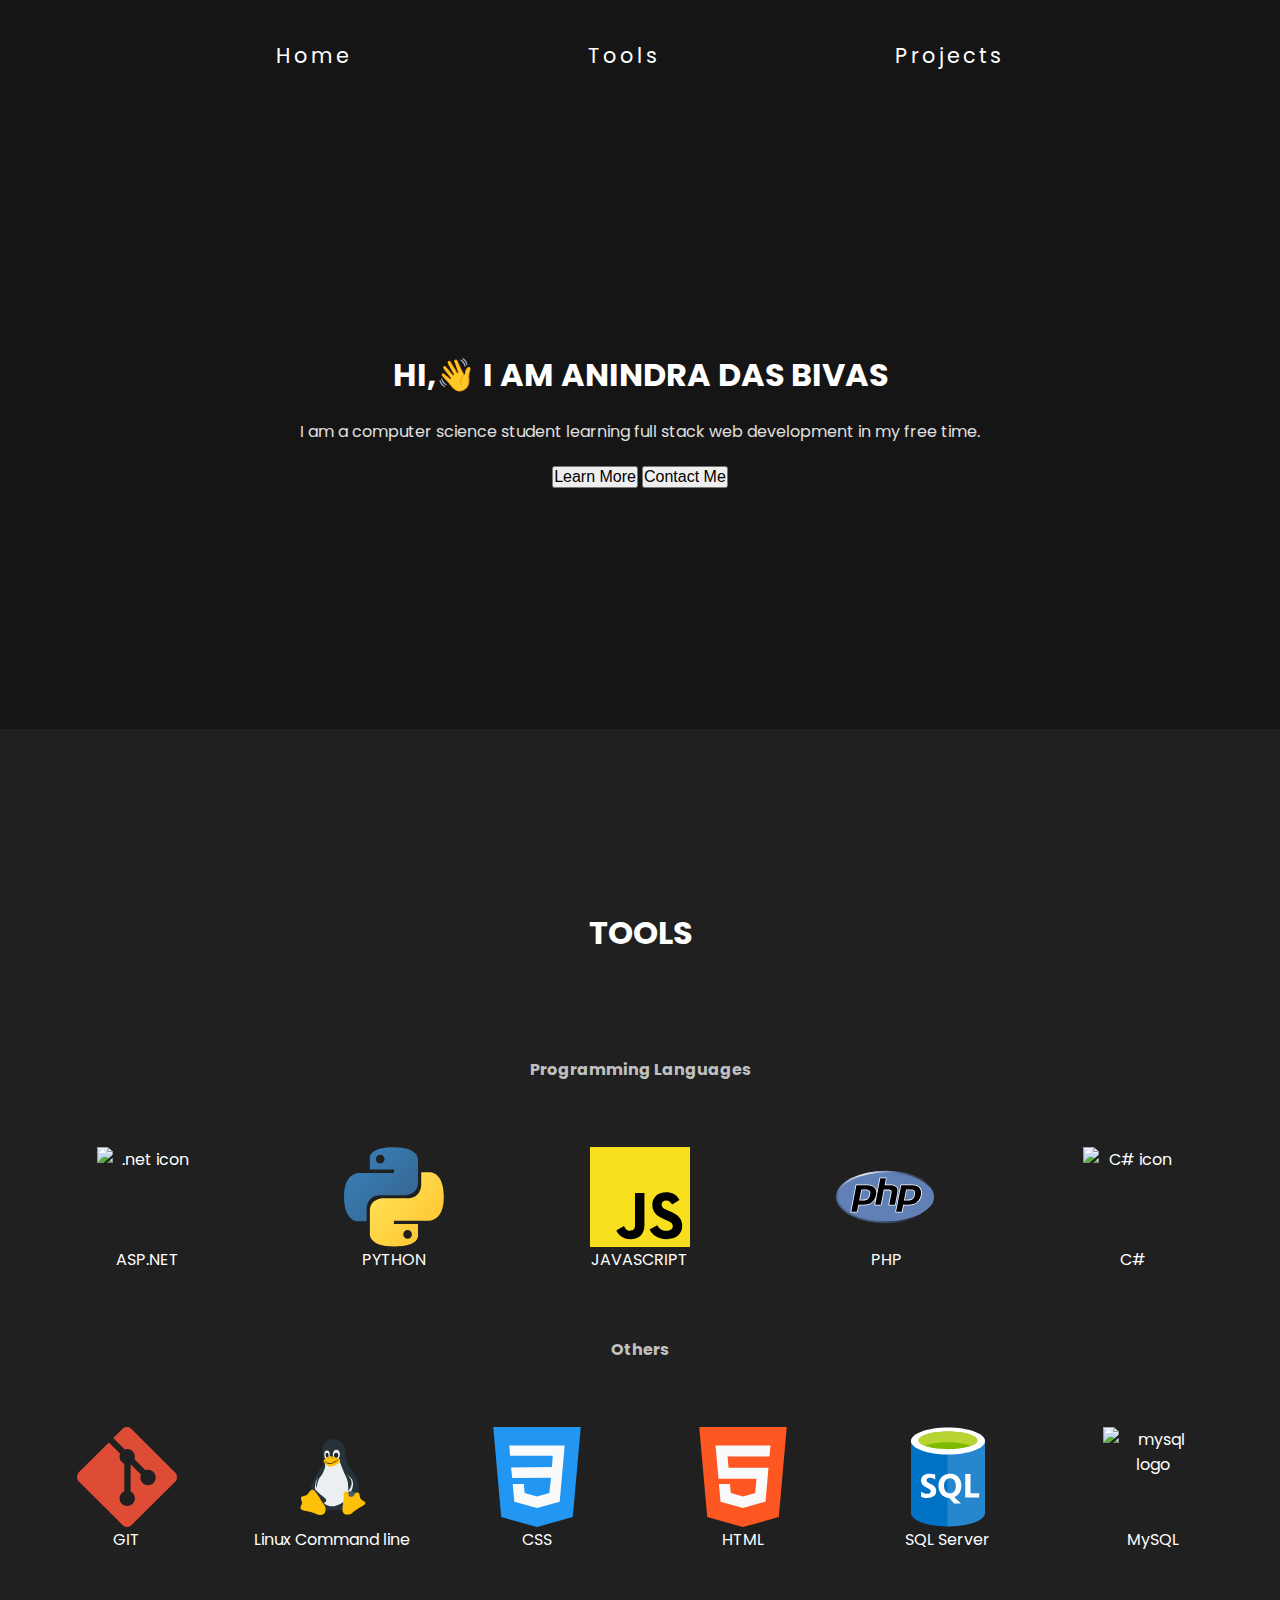
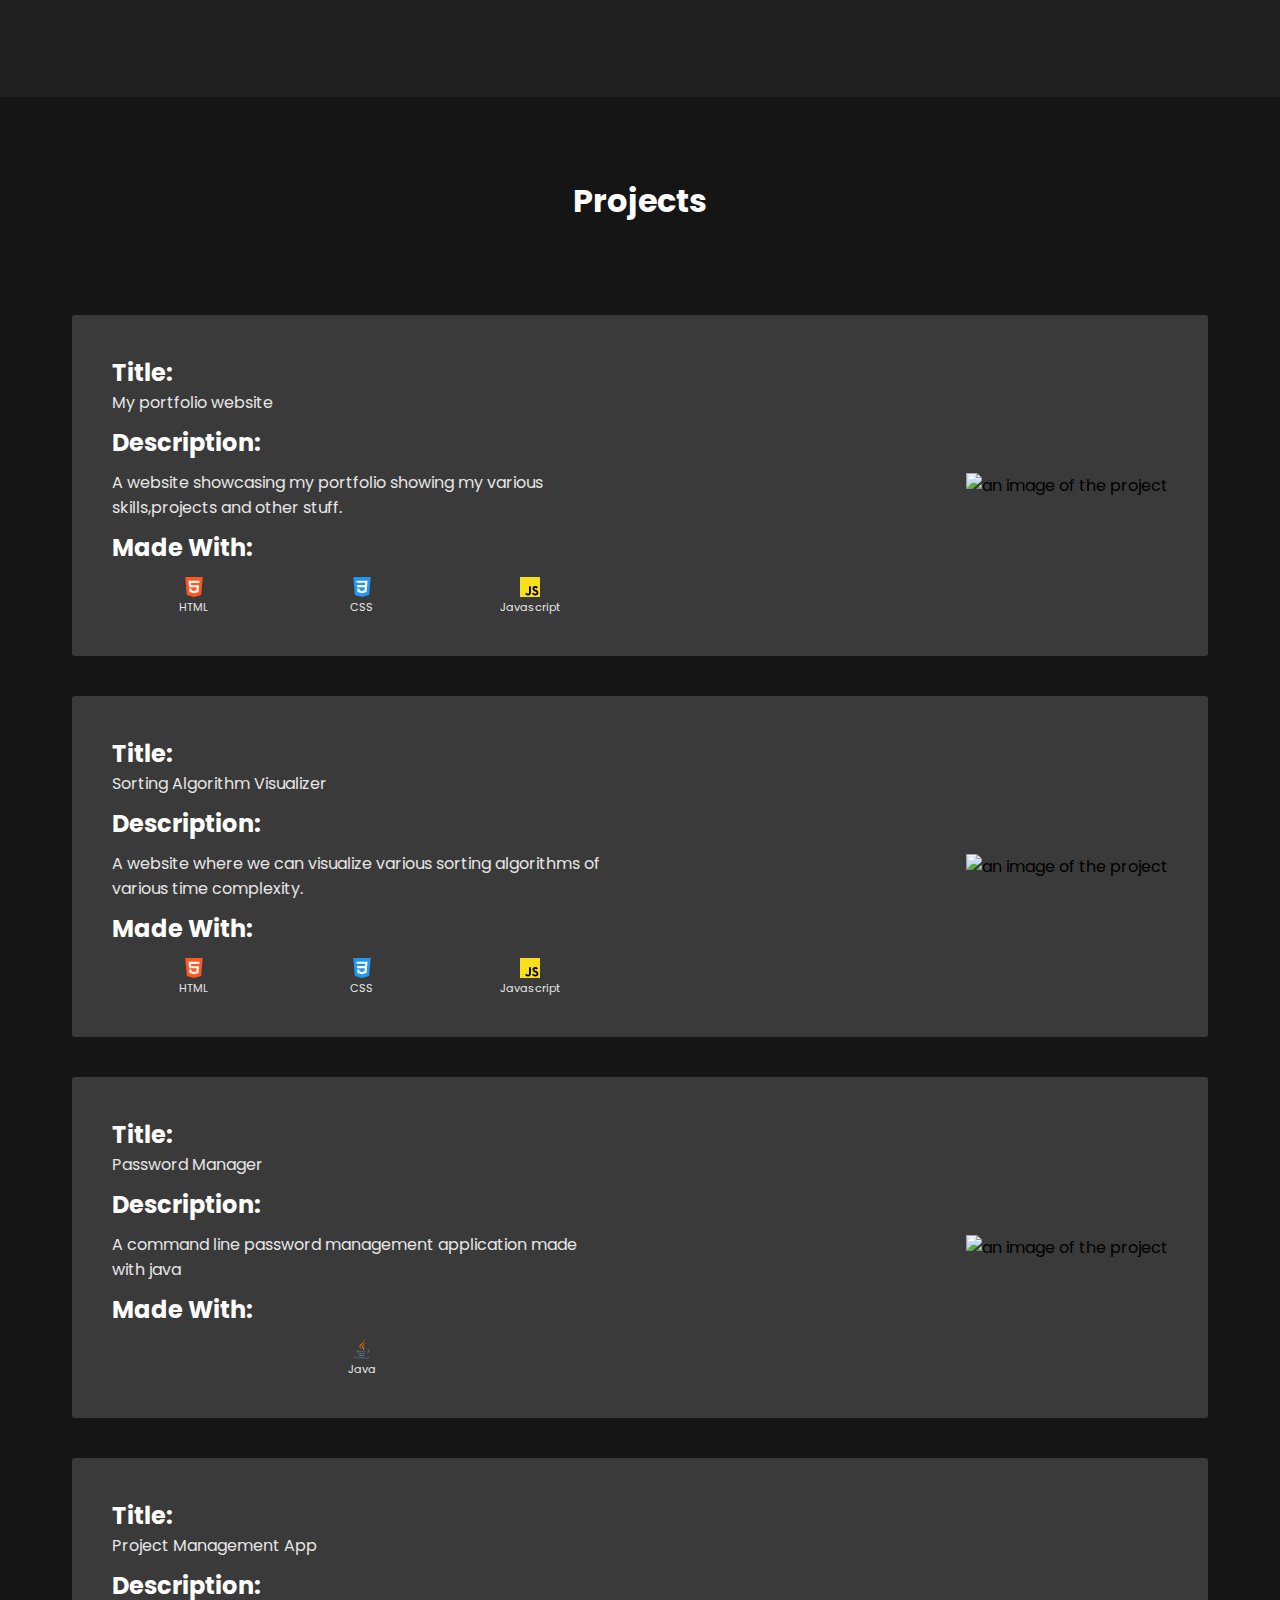
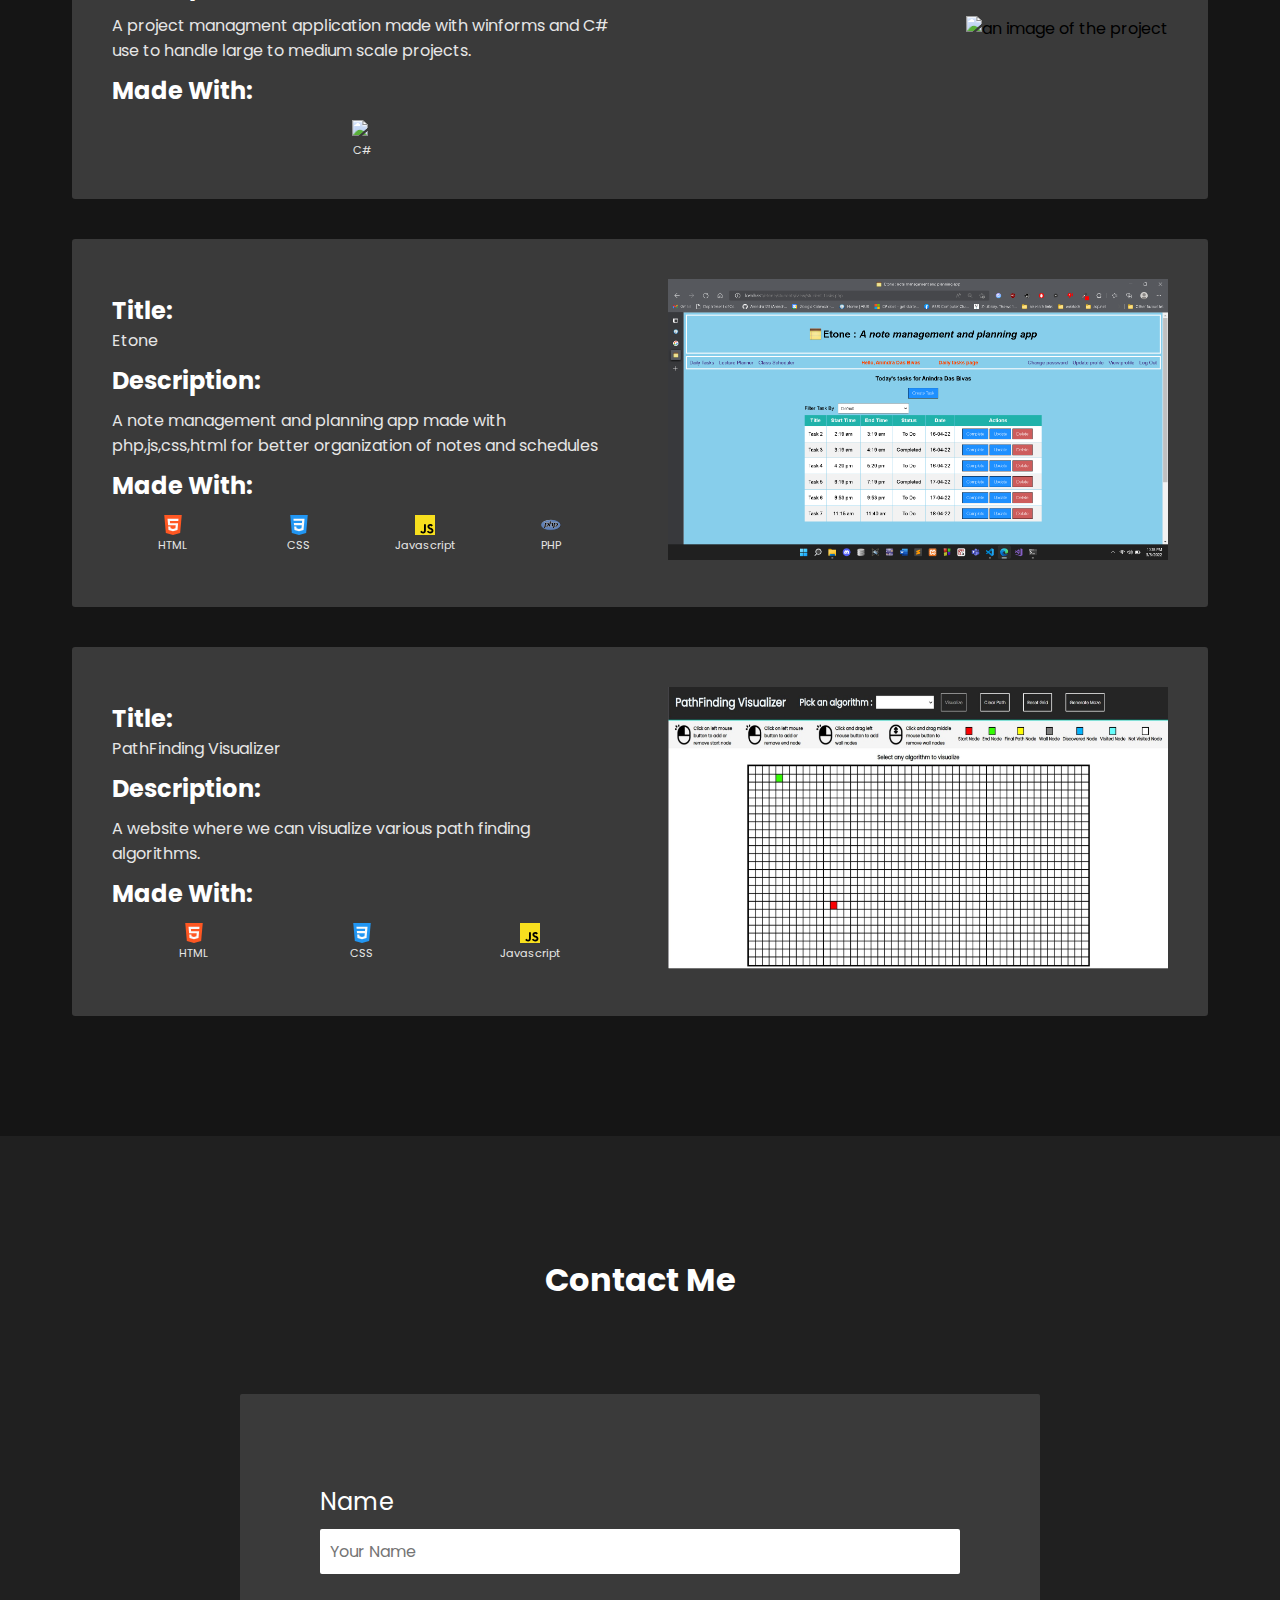
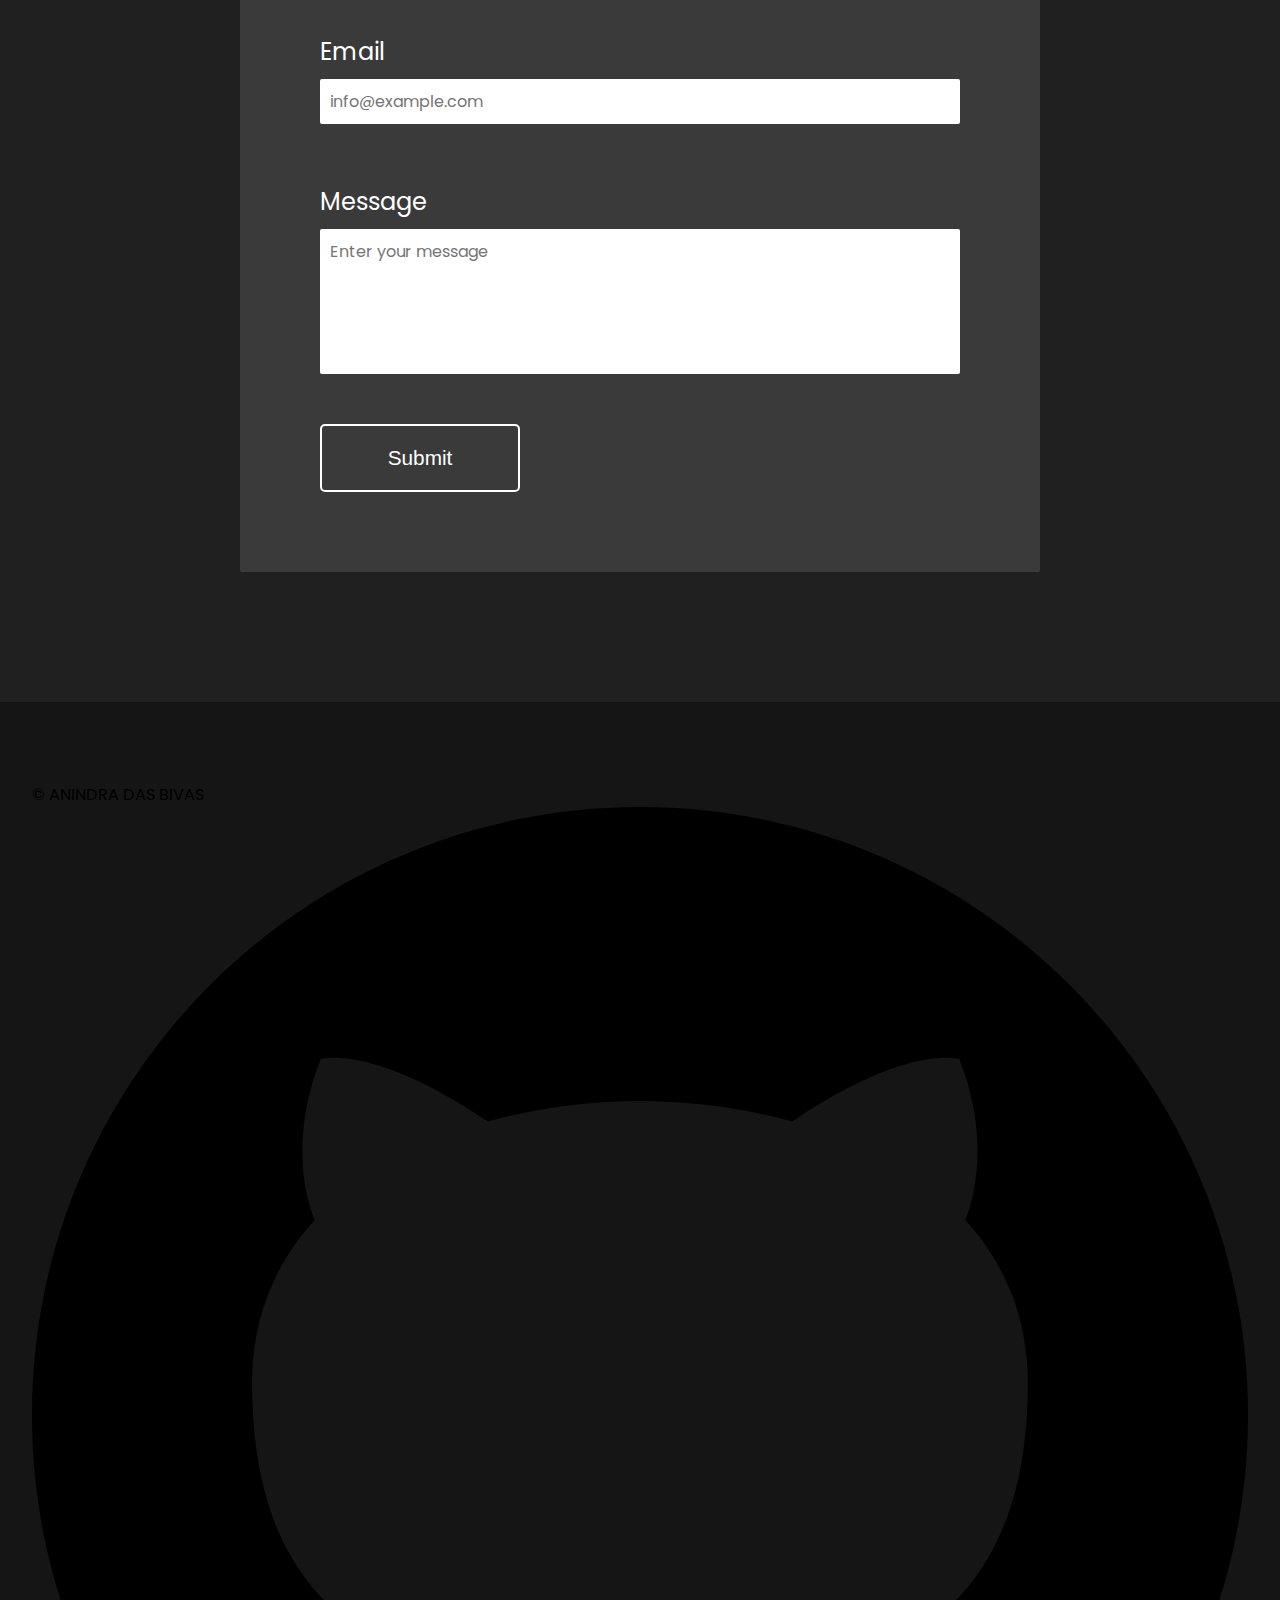
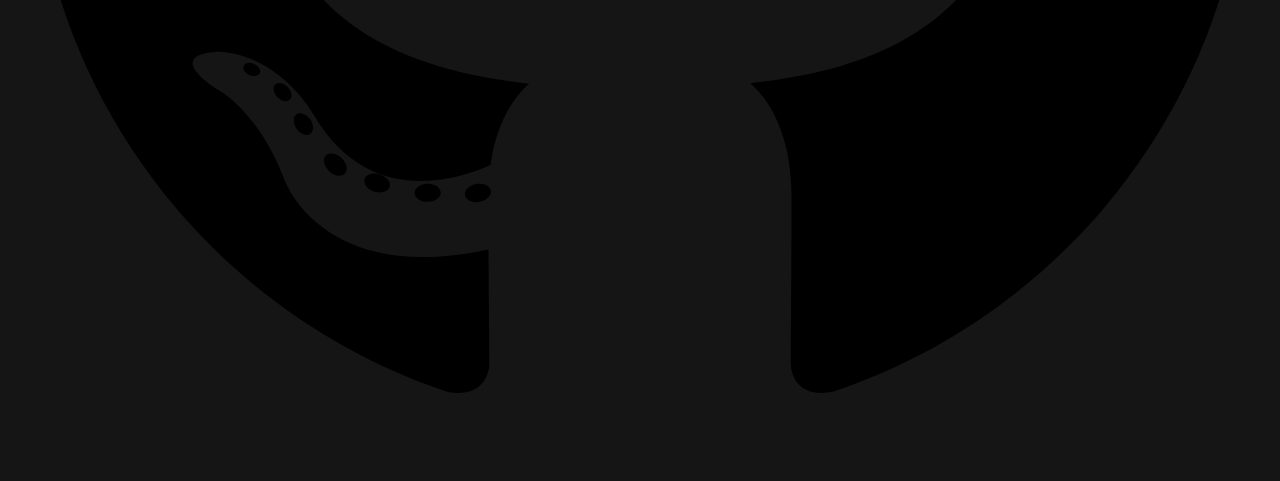
==== commit e79edd24: "some more change on html" ====
--- a/index.html
+++ b/index.html
@@ -4,14 +4,18 @@
     <meta charset="UTF-8" />
     <meta http-equiv="X-UA-Compatible" content="IE=edge" />
     <meta name="viewport" content="width=device-width, initial-scale=1.0" />
-    <meta property="og:title" content="Anindra Das Bivas Portfolio" />
+    <meta name="twitter:card" content="summary" />
+    <meta name="twitte:creator" content="@bivasDas93" />
+    <meta
+      property="og:title"
+      content="Anindra Das Bivas: My Portfolio Website"
+    />
     <meta property="og:type" content="website" />
     <meta property="og:url" content="https://anindra123.github.io/portfolio/" />
-    <meta property="og:image" content="images/my_img.jpg" />
-    <meta property="og:image:type" content="image/jpeg" />
-    <meta property="og:image:width" content="200" />
-    <meta property="og:image:height" content="200" />
-    <meta property="og:image:alt" content="Anindra Das Bivas Pic" />
+    <meta
+      property="og:image"
+      content="https://anindra123.github.io/portfolio/images/portfolio-website-home.jpg"
+    />
     <meta
       property="og:description"
       content="My Portfolio website showcasing my project,the tools i use etc."
@@ -42,7 +46,7 @@
       <nav>
         <ul class="nav-links">
           <li><a class="item" id="home-nav">Home</a></li>
-          <li><a class="item" id="skills-nav">Skills</a></li>
+          <li><a class="item" id="skills-nav">Tools</a></li>
           <li><a class="item" id="projects-nav">Projects</a></li>
 
           <div class="cross-btn">
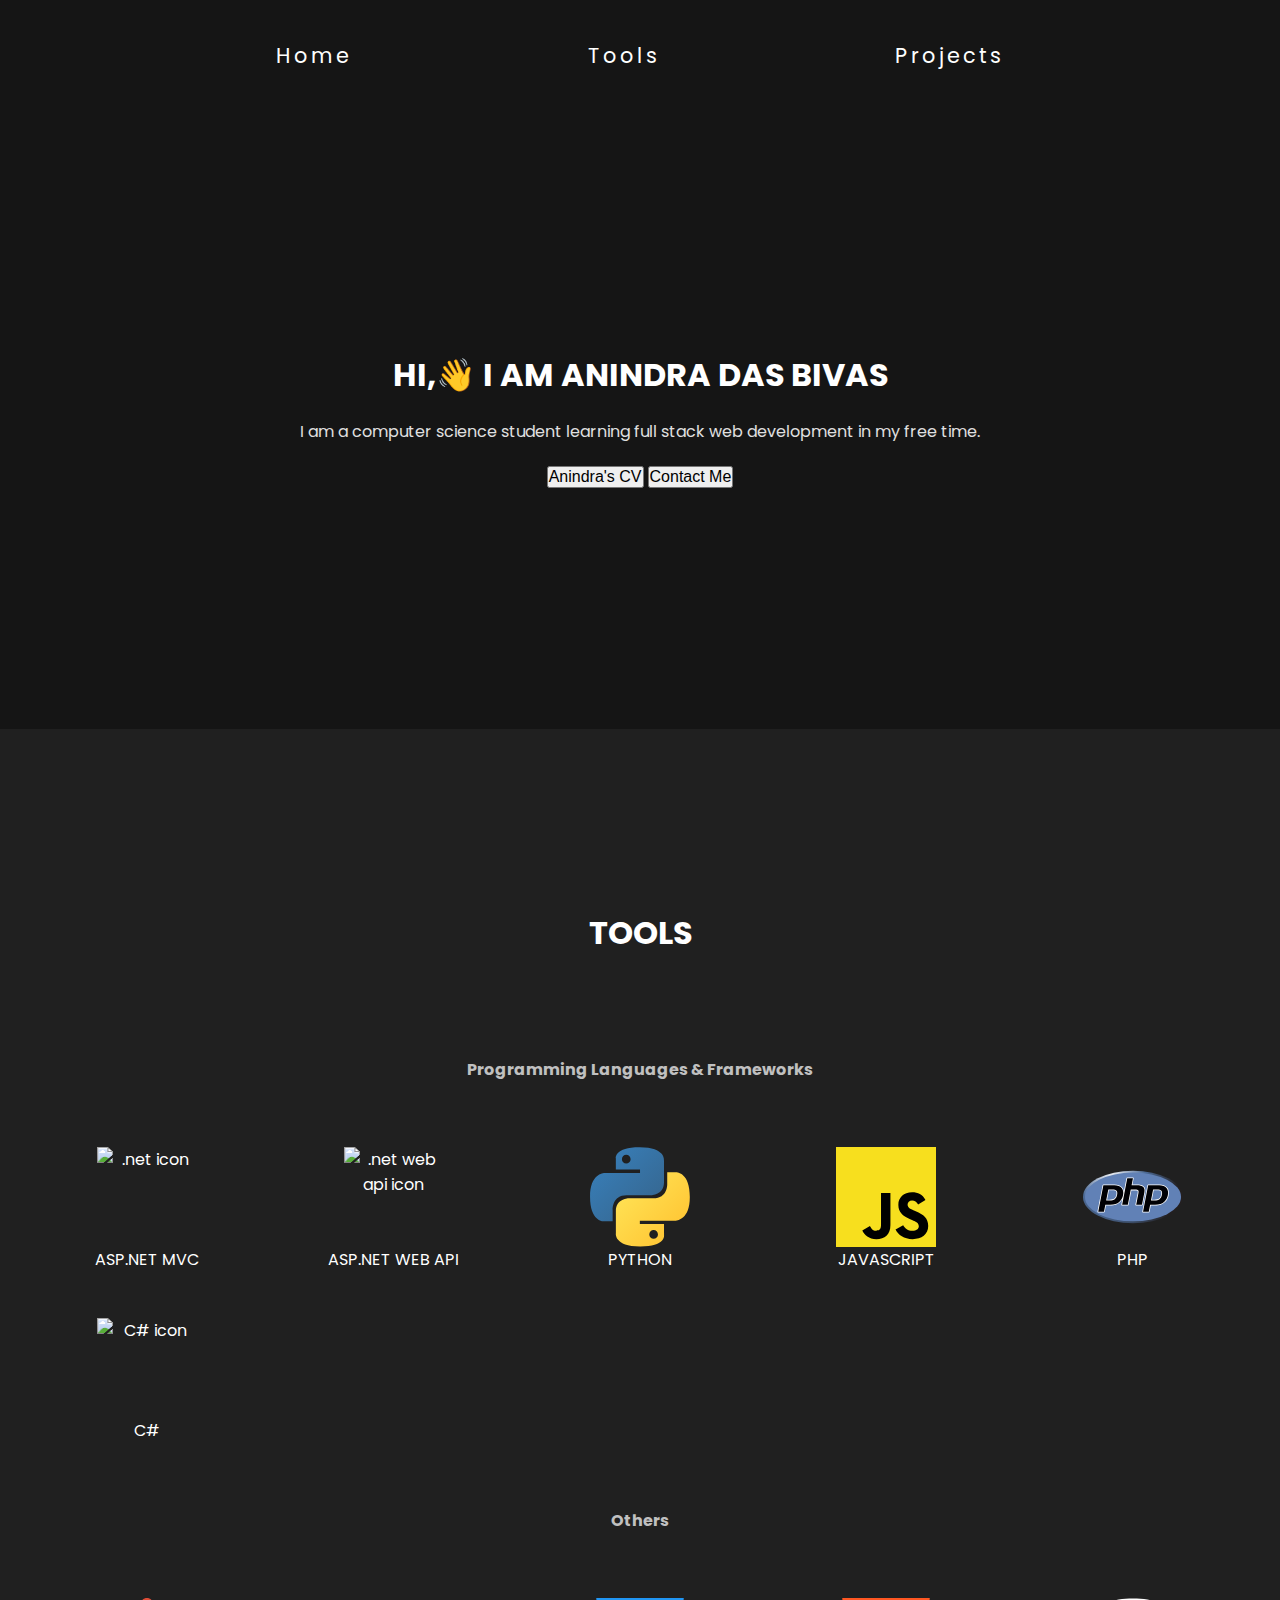
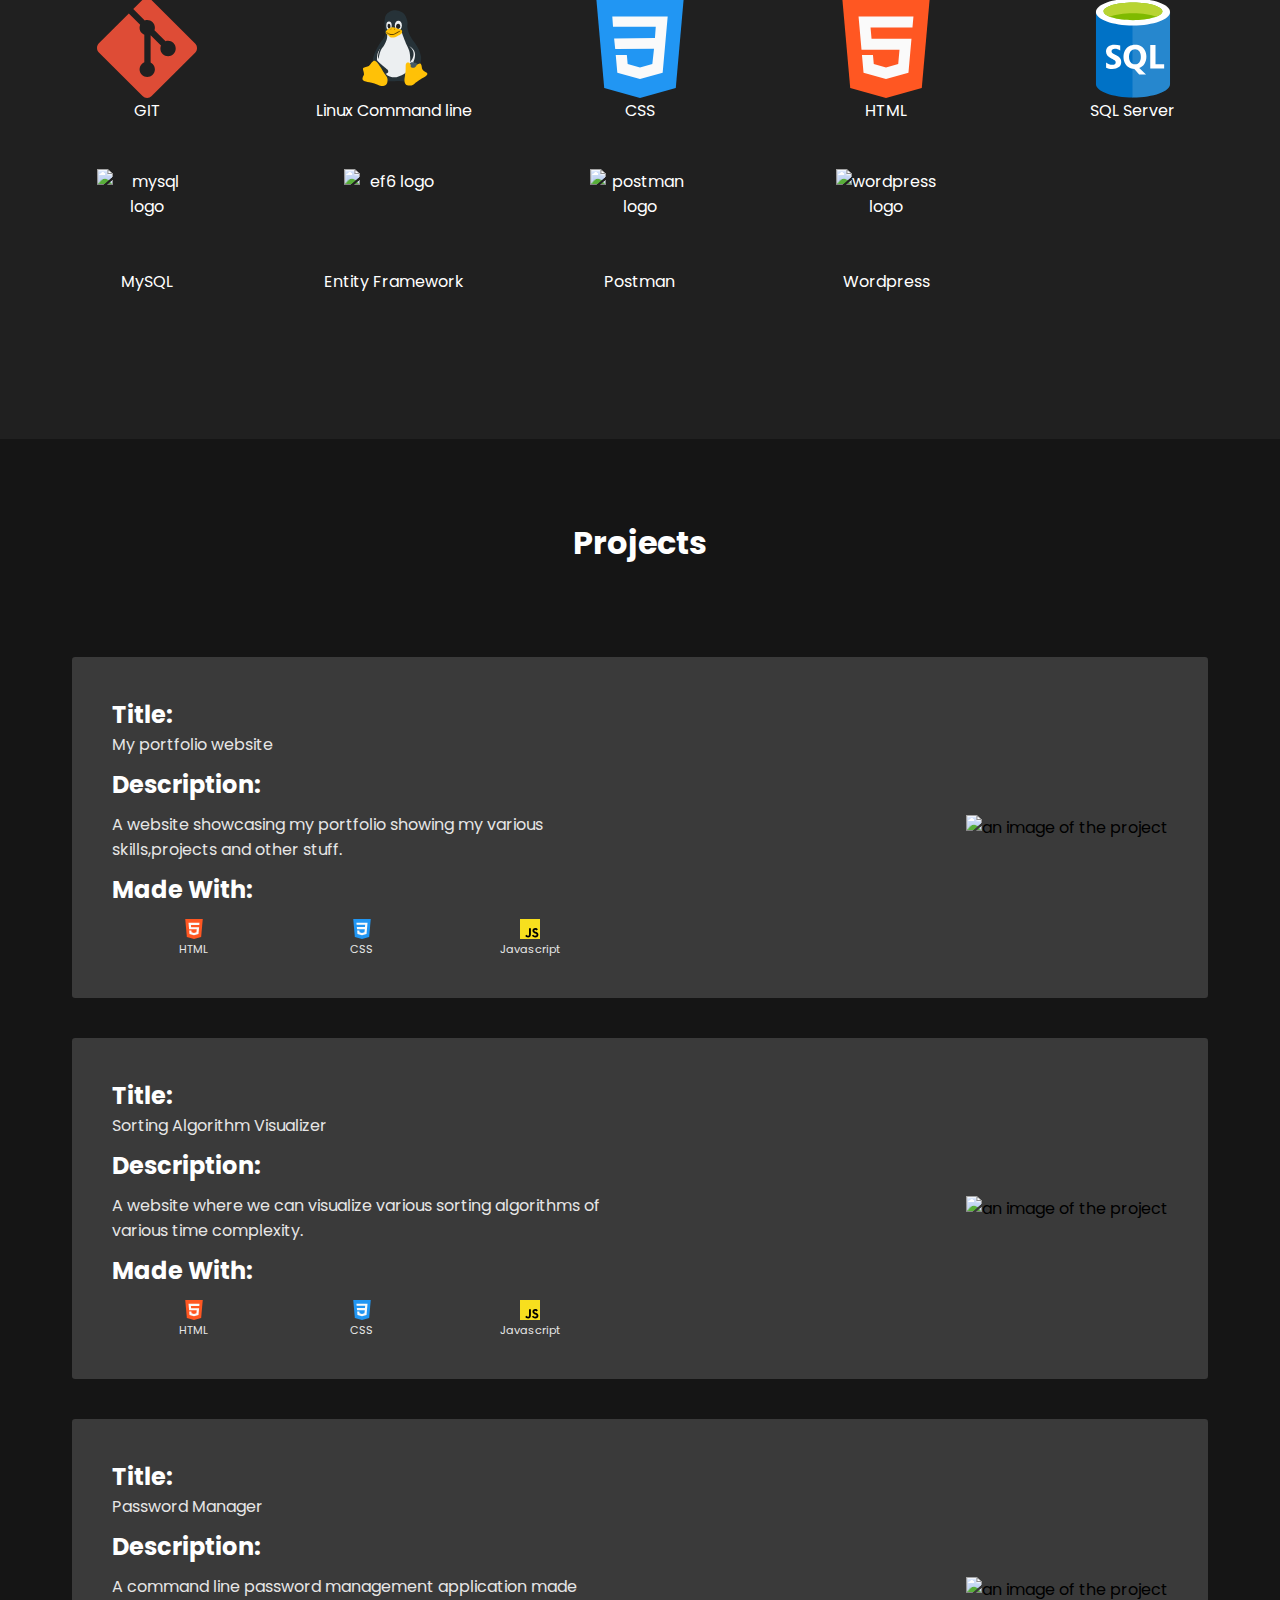
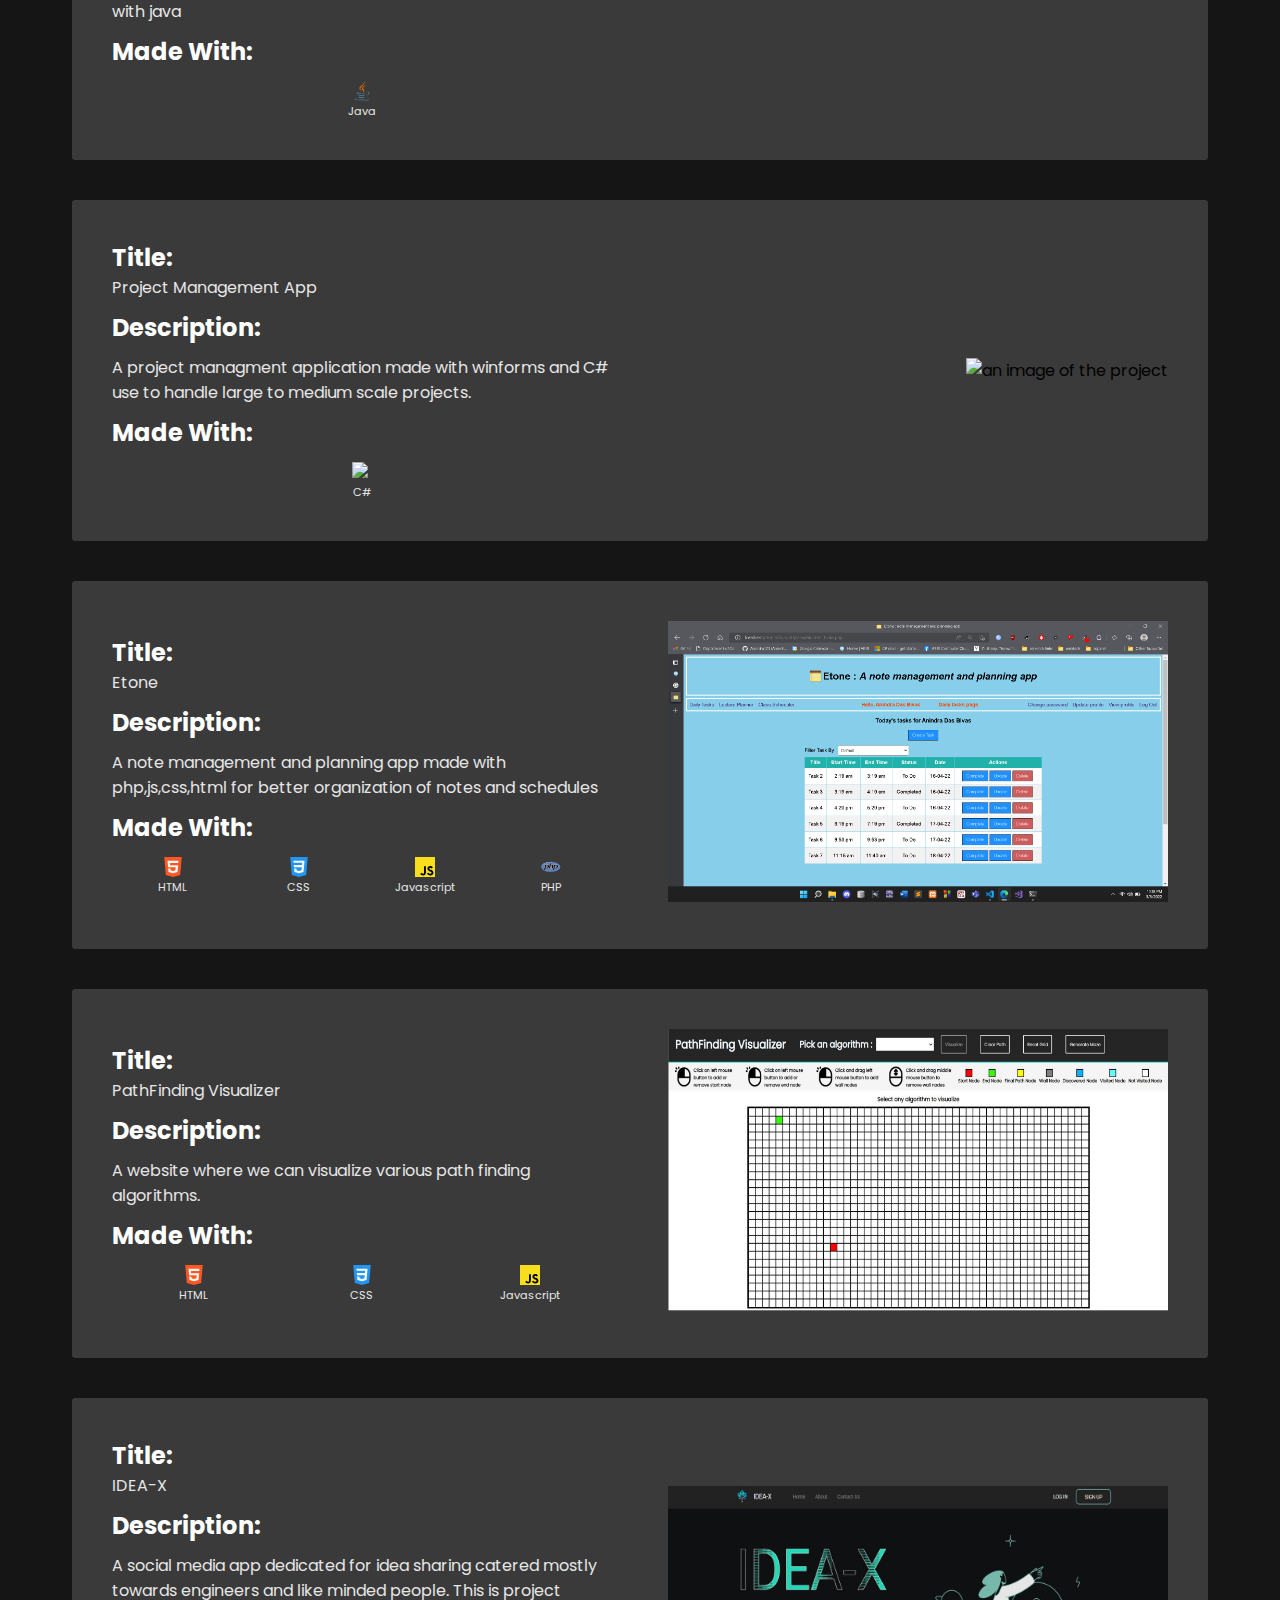
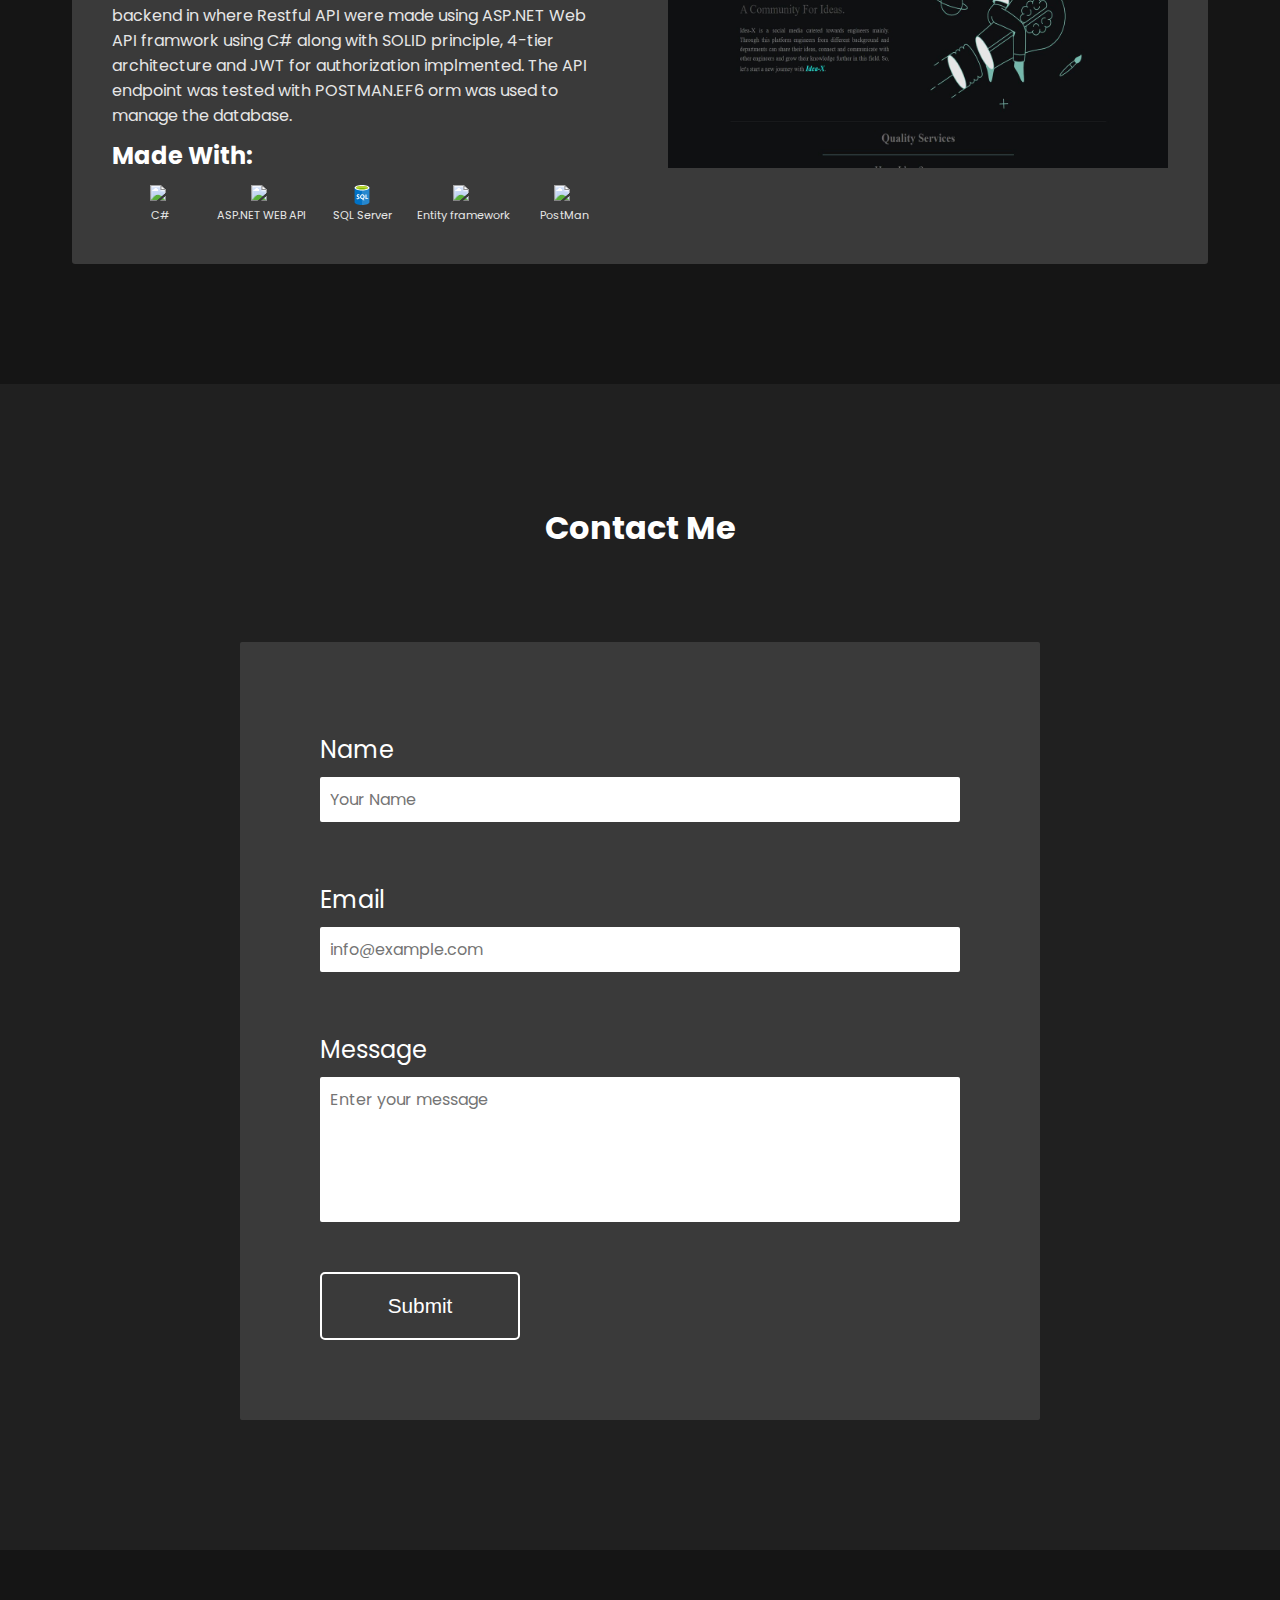
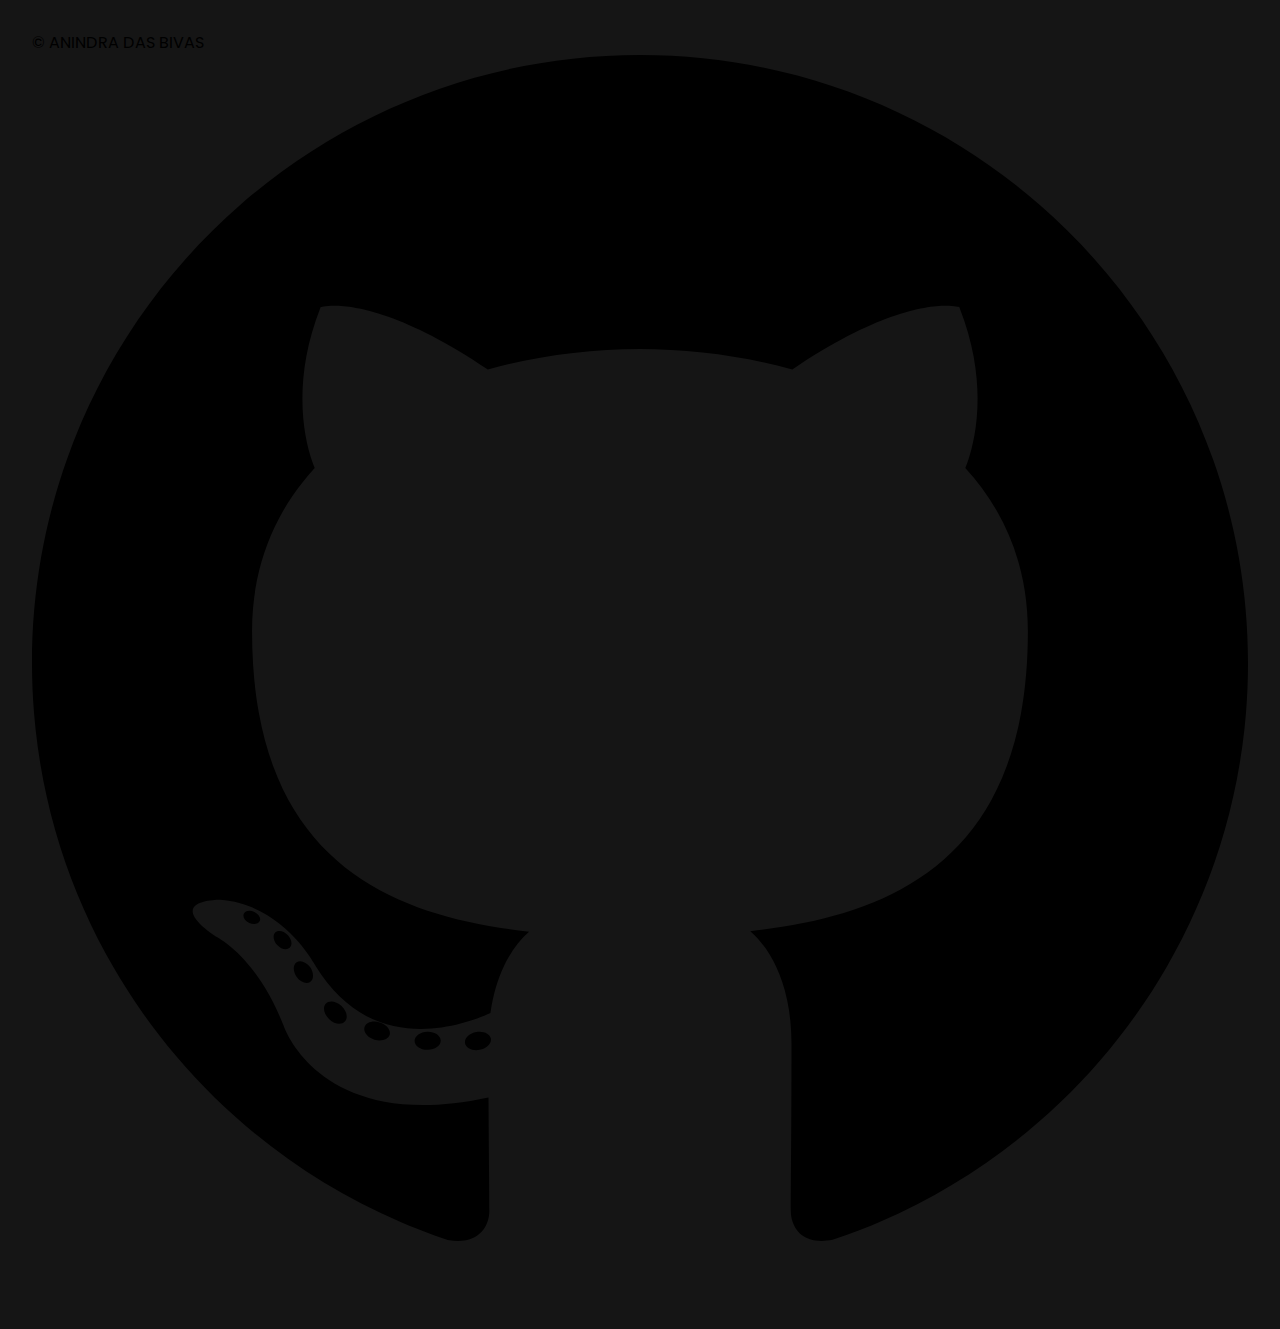
==== commit ec39823b: "..." ====
--- a/index.html
+++ b/index.html
@@ -74,14 +74,19 @@
           my free time.
         </p>
         <div class="btn-container">
-          <button type="button" class="learn-more">Learn More</button>
+          <a
+            href="https://drive.google.com/drive/folders/1GBi9M132VupQ-5XkcareSRkbY8ChcX3M?usp=sharing"
+            target="_blank"
+            ><button type="button" class="learn-more">Anindra's CV</button></a
+          >
+
           <button type="button" class="contact-me">Contact Me</button>
         </div>
       </div>
     </section>
     <section class="skills" id="skills-section">
       <h1>Tools</h1>
-      <h3>Programming Languages</h3>
+      <h3>Programming Languages & Frameworks</h3>
       <div class="prog-lang-container">
         <a
           href="https://docs.microsoft.com/en-us/aspnet/core/?view=aspnetcore-6.0"
@@ -92,7 +97,18 @@
             src="https://seeklogo.com/images/M/microsoft-net-framework-logo-B9BA1A3DA1-seeklogo.com.png"
             alt=".net icon"
           />
-          <p>ASP.NET</p>
+          <p>ASP.NET MVC</p>
+        </a>
+        <a
+          href="https://docs.microsoft.com/en-us/aspnet/core/?view=aspnetcore-6.0"
+          target="_blank"
+          class=".net"
+        >
+          <img
+            src="https://1.bp.blogspot.com/-uGT_J8Jw4ms/WTvsYj-xTEI/AAAAAAAAAcQ/d0D86umkfmk95_4q5ZyV5BX9a-3vjGSWwCK4B/w1200-h630-p-k-no-nu/ASP.NET-Web-API-Logo.png"
+            alt=".net web api icon"
+          />
+          <p>ASP.NET WEB API</p>
         </a>
         <a href="https://www.python.org" target="_blank" class="python">
           <img src="icons/python.svg" alt="python icon" />
@@ -152,6 +168,27 @@
           />
           <p>MySQL</p>
         </a>
+        <a href="https://www.mysql.com" target="_blank">
+          <img
+            src="https://miro.medium.com/max/591/1*19hDux91qpoShfe7tXE5xg.png"
+            alt="ef6 logo"
+          />
+          <p>Entity Framework</p>
+        </a>
+        <a href="https://www.postman.com/" target="_blank">
+          <img
+            src="https://seeklogo.com/images/P/postman-logo-0087CA0D15-seeklogo.com.png"
+            alt="postman logo"
+          />
+          <p>Postman</p>
+        </a>
+        <a href="https://wordpress.org/" target="_blank">
+          <img
+            src="https://seeklogo.com/images/W/wordpress-icon-logo-45667D3313-seeklogo.com.png"
+            alt="wordpress logo"
+          />
+          <p>Wordpress</p>
+        </a>
       </div>
     </section>
 
@@ -371,6 +408,65 @@
         </div>
         <div class="img-col">
           <img src="images/path_finding.jpg" alt="an image of the project" />
+        </div>
+      </div>
+      <div class="project-container" id="idea-x">
+        <div class="description-col">
+          <div class="title">
+            <p>Title:</p>
+            <a href="#">IDEA-X</a>
+          </div>
+          <div class="description">
+            <p class="heading">Description:</p>
+            <p>
+              A social media app dedicated for idea sharing catered mostly
+              towards engineers and like minded people. This is project backend
+              in where Restful API were made using ASP.NET Web API framwork
+              using C# along with SOLID principle, 4-tier architecture and JWT
+              for authorization implmented. The API endpoint was tested with
+              POSTMAN.EF6 orm was used to manage the database.
+            </p>
+          </div>
+          <div class="made-with">
+            <p class="heading">Made With:</p>
+            <div class="items-container">
+              <div class="item">
+                <img src="icons/C-Sharp.svg" alt="C# icon" />
+                <p>C#</p>
+              </div>
+              <div class="item">
+                <img
+                  src="https://1.bp.blogspot.com/-uGT_J8Jw4ms/WTvsYj-xTEI/AAAAAAAAAcQ/d0D86umkfmk95_4q5ZyV5BX9a-3vjGSWwCK4B/w1200-h630-p-k-no-nu/ASP.NET-Web-API-Logo.png"
+                  alt="asp.net web api icon"
+                />
+                <p>ASP.NET WEB API</p>
+              </div>
+              <div class="item">
+                <img
+                  src="icons/sql-database-generic.svg"
+                  alt="sql server icon"
+                />
+                <p>SQL Server</p>
+              </div>
+              <div class="item">
+                <img
+                  src="https://miro.medium.com/max/591/1*19hDux91qpoShfe7tXE5xg.png"
+                  alt="ef6 icon"
+                />
+                <p>Entity framework</p>
+              </div>
+              <div class="item">
+                <img
+                  src="https://seeklogo.com/images/P/postman-logo-0087CA0D15-seeklogo.com.png"
+                  alt="postman icon"
+                />
+                <p>PostMan</p>
+              </div>
+            </div>
+          </div>
+        </div>
+        <div class="img-col">
+          <img src="images/idea-x.jpg" alt="an image of the project" />
         </div>
       </div>
     </section>
--- a/styles/skills-styling.css
+++ b/styles/skills-styling.css
@@ -21,7 +21,7 @@
 .others-container {
   display: grid;
   gap: 1em;
-  grid-template-columns: repeat(auto-fit, minmax(80px, 1fr));
+  grid-template-columns: repeat(auto-fit, minmax(200px, 1fr));
   padding-bottom: 50px;
 }
 
